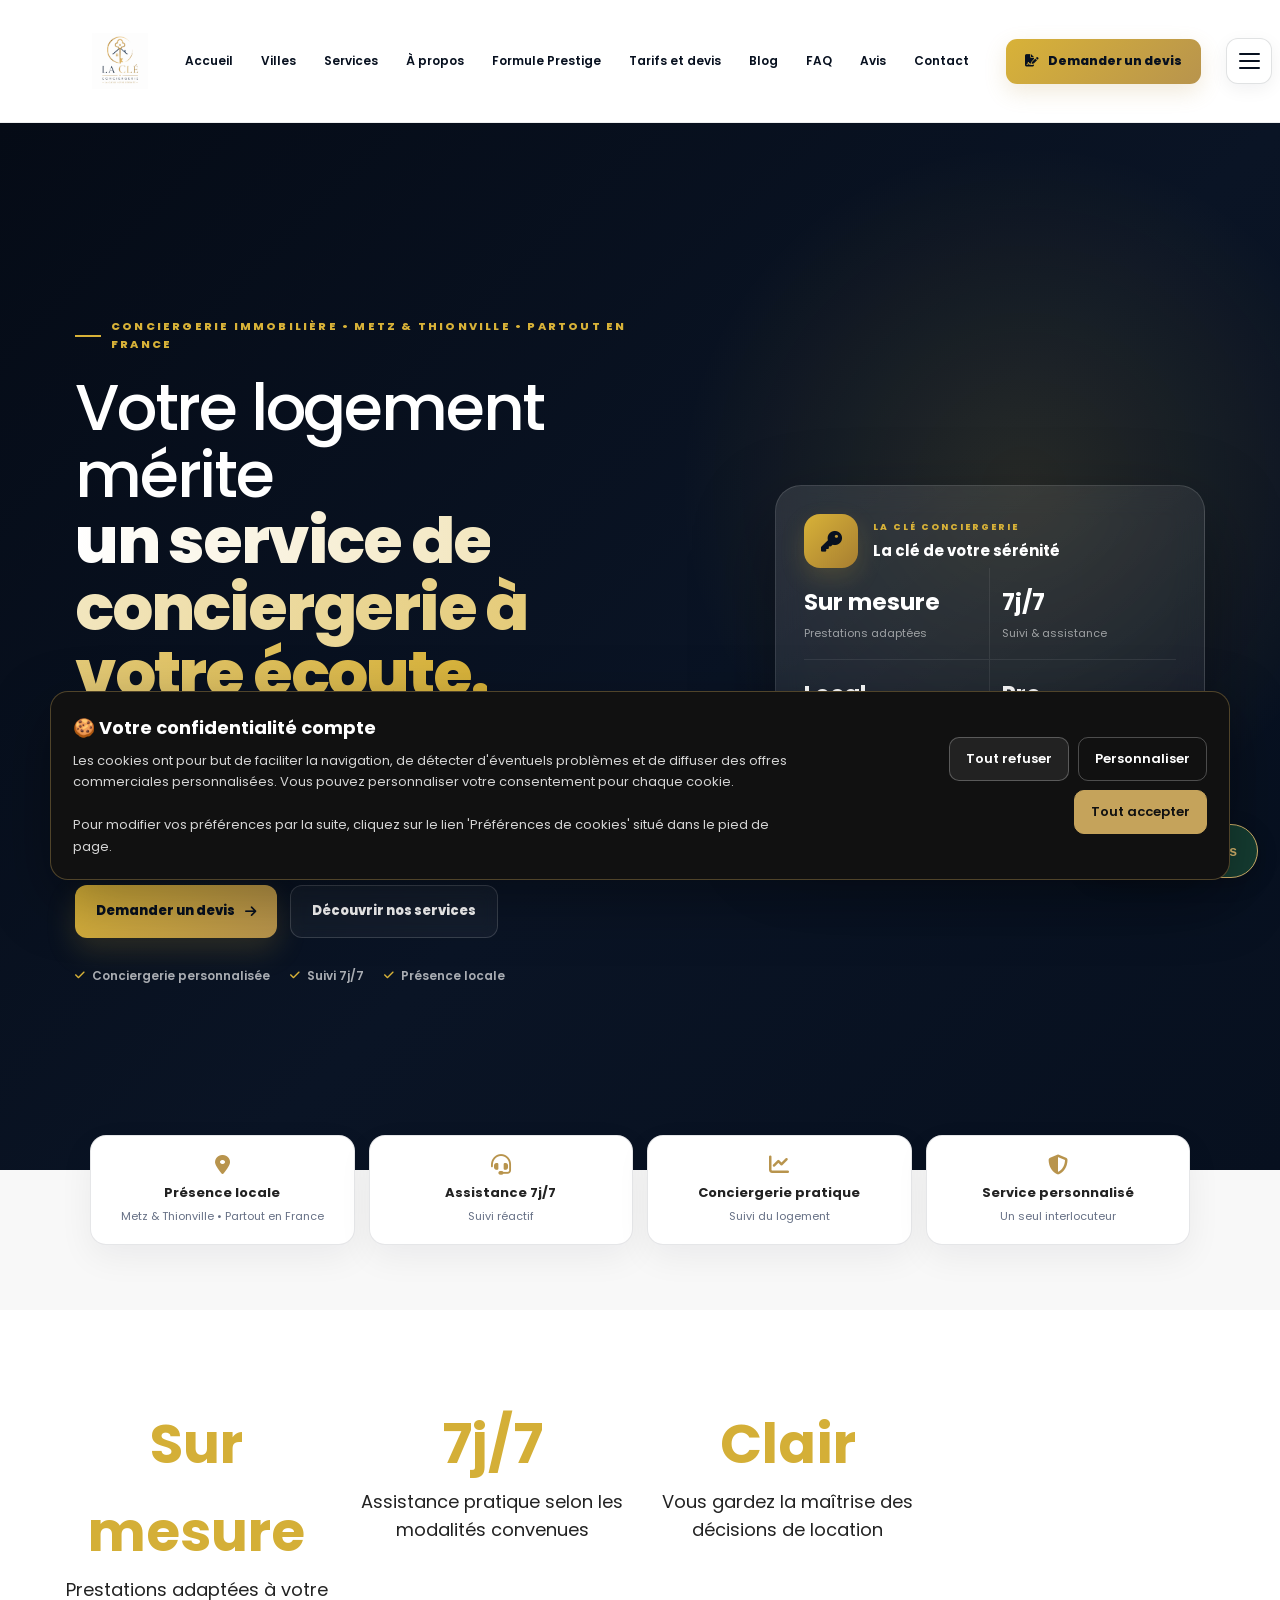
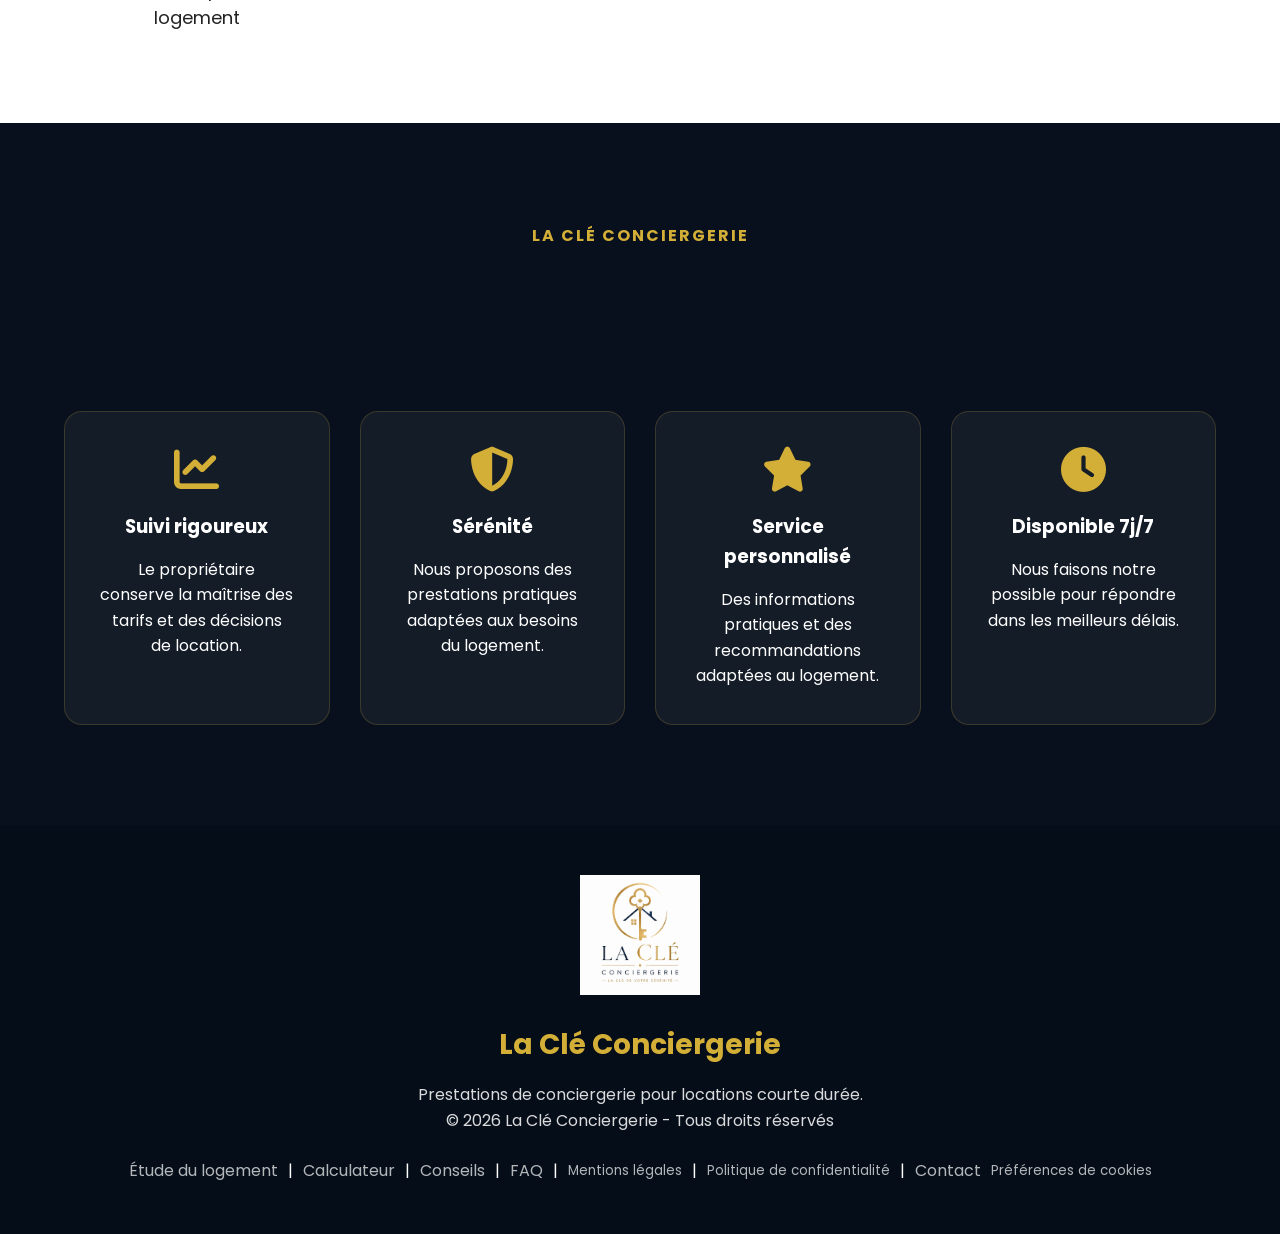
==== index.html @ bc8167c2 "Finish clarifying services and owner responsibilities" ====
<!DOCTYPE html>
<html lang="fr">

<head>

<meta charset="UTF-8">
<meta name="viewport" content="width=device-width, initial-scale=1.0">

<link rel="icon" type="image/png" href="favicon.png">

<meta name="google-site-verification"
content="FlvPgFI0u5Y6HR84TOeLme8ahdw2bMd8QCpP3eRc6fE">

<title>La Clé Conciergerie | Metz & Thionville • Partout en France</title>

<meta
name="description"
content="La Clé Conciergerie propose des prestations de conciergerie pour les locations courte durée à Metz, Thionville et partout en France."
>

<meta property="og:site_name" content="La Clé Conciergerie">

<link rel="preconnect" href="https://fonts.googleapis.com">
<link rel="preconnect" href="https://fonts.gstatic.com" crossorigin>

<link
href="https://fonts.googleapis.com/css2?family=Poppins:wght@300;400;500;600;700;800&display=swap"
rel="stylesheet"
>

<link
rel="stylesheet"
href="https://cdnjs.cloudflare.com/ajax/libs/font-awesome/6.5.2/css/all.min.css"
>

<link rel="stylesheet" href="style.css?v=20261022animations">

<!-- Google Ads : chargé uniquement après consentement cookies -->

<script type="application/ld+json">
{
  "@context": "https://schema.org",
  "@type": "WebSite",
  "name": "La Clé Conciergerie",
  "alternateName": "La Clé",
  "url": "https://lacleconciergerie.org/"
}
</script>

<style>

html {
scroll-behavior:smooth;
}

* {
box-sizing:border-box;
}

/* ==============================
   VILLES
============================== */

.service-area {
padding:85px 25px;
background:#111;
color:#fff;
position:relative;
overflow:hidden;
}

.service-area::before {
content:"";
position:absolute;
width:500px;
height:500px;
border-radius:50%;
background:rgba(184,148,77,.12);
top:-250px;
right:-150px;
}

.service-area::after {
content:"";
position:absolute;
width:350px;
height:350px;
border-radius:50%;
background:rgba(184,148,77,.08);
bottom:-220px;
left:-120px;
}

.area-inner {
max-width:1150px;
margin:auto;
position:relative;
z-index:2;
}

.area-header {
text-align:center;
max-width:800px;
margin:0 auto 45px;
}

.area-label {
display:inline-block;
font-size:12px;
font-weight:700;
letter-spacing:3px;
color:#d1b06b;
margin-bottom:12px;
}

.area-header h2 {
font-size:40px;
line-height:1.2;
margin:0 0 15px;
}

.area-header p {
font-size:16px;
line-height:1.8;
opacity:.75;
margin:0;
}

.area-main {
display:grid;
grid-template-columns:1.2fr .8fr;
gap:25px;
margin-bottom:25px;
}

.area-featured {
background:linear-gradient(
135deg,
#c5a35b,
#967438
);
border-radius:25px;
padding:35px;
display:flex;
align-items:center;
gap:25px;
min-height:210px;
box-shadow:0 15px 40px rgba(0,0,0,.2);
}

.area-featured-icon {
width:70px;
height:70px;
min-width:70px;
border-radius:20px;
background:rgba(255,255,255,.18);
display:flex;
align-items:center;
justify-content:center;
font-size:28px;
}

.area-featured h3 {
font-size:28px;
margin:0 0 8px;
}

.area-featured p {
margin:0;
line-height:1.7;
opacity:.95;
}

.area-secondary {
background:#1b1b1b;
border:1px solid rgba(255,255,255,.08);
border-radius:25px;
padding:30px;
display:flex;
flex-direction:column;
justify-content:center;
}

.area-secondary h3 {
margin:0 0 10px;
font-size:21px;
}

.area-secondary p {
margin:0;
line-height:1.7;
font-size:14px;
opacity:.7;
}

.city-list {
display:grid;
grid-template-columns:repeat(5,1fr);
gap:12px;
}

.city {
padding:16px 12px;
background:#1b1b1b;
border:1px solid rgba(255,255,255,.08);
border-radius:14px;
text-align:center;
font-size:14px;
font-weight:500;
transition:.25s;
}

.city:hover {
transform:translateY(-4px);
border-color:#b8944d;
background:#222;
}

.city i {
color:#c5a35b;
margin-right:6px;
}

.area-note {
text-align:center;
margin-top:25px;
font-size:13px;
opacity:.6;
}

/* ==============================
   SERVICES
============================== */

.lc-services {
padding:90px 25px;
background:#f6f8fb;
}

.lc-services-header {
max-width:850px;
margin:0 auto 55px;
text-align:center;
}

.lc-services-label,
.about-label {
display:inline-block;
font-size:13px;
font-weight:700;
letter-spacing:2px;
margin-bottom:12px;
}

.lc-services-header h2 {
font-size:42px;
line-height:1.15;
margin:0 0 18px;
}

.lc-services-header p {
font-size:17px;
line-height:1.7;
max-width:700px;
margin:auto;
opacity:.75;
}

.lc-services-grid {
max-width:1150px;
margin:auto;
display:grid;
grid-template-columns:repeat(2,1fr);
gap:25px;
}

.lc-service-card {
background:#fff;
border-radius:20px;
overflow:hidden;
display:flex;
min-height:300px;
box-shadow:0 10px 35px rgba(0,0,0,.06);
transition:.3s;
}

.lc-service-card:hover {
transform:translateY(-5px);
}

.lc-service-image {
width:45%;
min-height:300px;
overflow:hidden;
}

.lc-service-image img {
width:100%;
height:100%;
object-fit:cover;
display:block;
}

.lc-service-content {
width:55%;
padding:30px;
display:flex;
flex-direction:column;
}

.lc-service-content h3 {
font-size:21px;
margin:0 0 15px;
}

.lc-service-content p {
font-size:15px;
line-height:1.7;
opacity:.75;
}

.lc-service-rating {
margin-top:auto;
margin-bottom:18px;
font-size:13px;
}

.lc-service-rating strong {
display:block;
margin-bottom:4px;
}

.lc-service-rating span {
opacity:.7;
}

.lc-service-link {
background:none;
border:none;
border-bottom:1px solid currentColor;
padding:0 0 4px;
font-family:inherit;
font-size:15px;
font-weight:700;
display:inline-flex;
width:max-content;
cursor:pointer;
gap:10px;
}

.lc-service-details {
max-width:1150px;
margin:auto;
}

.lc-service-popup {
display:none;
max-width:900px;
margin:50px auto 0;
padding:45px;
background:#fff;
border-radius:25px;
box-shadow:0 15px 50px rgba(0,0,0,.1);
position:relative;
}

.lc-service-popup.active {
display:block;
}

.lc-close {
position:absolute;
top:18px;
right:22px;
border:none;
background:none;
font-size:32px;
cursor:pointer;
}

.lc-service-popup h2 {
font-size:34px;
margin:10px 0 18px;
}

.lc-service-popup p {
font-size:16px;
line-height:1.8;
opacity:.75;
}

.lc-service-popup ul {
list-style:none;
padding:0;
}

.lc-detail-number {
font-size:14px;
font-weight:800;
letter-spacing:2px;
opacity:.5;
}

/* ==============================
   REVIEWS
============================== */

.reviews {
padding:100px 25px;
}

.reviews-grid {
max-width:1150px;
margin:50px auto 0;
display:grid;
grid-template-columns:repeat(3,1fr);
gap:25px;
}

.review-card {
background:#fff;
border-radius:20px;
padding:30px;
box-shadow:0 10px 35px rgba(0,0,0,.06);
}

.review-card .stars {
font-size:20px;
letter-spacing:3px;
margin-bottom:15px;
}

.review-card p {
font-size:15px;
line-height:1.8;
opacity:.75;
}

.review-card h4 {
margin-top:20px;
}

.review-loading {
grid-column:1/-1;
text-align:center;
padding:30px;
opacity:.6;
}

.review-form-wrapper {
max-width:750px;
margin:65px auto 0;
padding:45px;
background:#f6f8fb;
border-radius:25px;
}

.review-form-title {
text-align:center;
margin-bottom:30px;
}

.review-form-title h3 {
font-size:28px;
margin:0 0 10px;
}

.review-field {
margin-bottom:22px;
}

.review-field label {
display:block;
font-size:14px;
font-weight:600;
margin-bottom:8px;
}

.review-field input,
.review-field textarea {
width:100%;
border:1px solid rgba(0,0,0,.12);
background:#fff;
border-radius:10px;
padding:14px 15px;
font-family:inherit;
font-size:15px;
}

.review-field textarea {
resize:vertical;
min-height:130px;
}

.star-rating {
display:flex;
gap:5px;
}

.star-rating button {
border:none;
background:none;
padding:0;
font-size:32px;
cursor:pointer;
opacity:.25;
}

.star-rating button.selected {
opacity:1;
}

.review-counter {
text-align:right;
font-size:12px;
opacity:.55;
}

.review-submit {
border:none;
cursor:pointer;
}

.review-submit:disabled {
opacity:.6;
}

.review-message {
display:none;
margin-top:18px;
padding:14px;
border-radius:10px;
font-size:14px;
text-align:center;
}

.review-message.success {
display:block;
background:rgba(30,130,76,.1);
}

.review-message.error {
display:block;
background:rgba(180,50,50,.1);
}

.review-security {
text-align:center;
font-size:12px;
opacity:.6;
}

.review-honeypot {
position:absolute!important;
left:-9999px!important;
width:1px!important;
height:1px!important;
overflow:hidden;
}

/* ==============================
   FAQ
============================== */

.faq {
padding:100px 25px;
background:#f6f8fb;
}

.faq-container {
max-width:850px;
margin:50px auto 0;
}

.faq-item {
background:#fff;
border-radius:15px;
margin-bottom:12px;
overflow:hidden;
box-shadow:0 5px 20px rgba(0,0,0,.04);
}

.faq-question {
width:100%;
border:none;
background:none;
padding:22px 25px;
display:flex;
justify-content:space-between;
align-items:center;
text-align:left;
font-family:inherit;
font-size:16px;
font-weight:600;
cursor:pointer;
}

.faq-question span {
font-size:24px;
transition:.25s;
}

.faq-answer {
max-height:0;
overflow:hidden;
transition:max-height .3s ease;
}

.faq-answer p {
padding:0 25px 22px;
margin:0;
line-height:1.8;
font-size:14px;
opacity:.7;
}

.faq-item.active .faq-answer {
max-height:300px;
}

.faq-item.active .faq-question span {
transform:rotate(45deg);
}

/* ==============================
   FOOTER
============================== */

.footer-links {
margin-top:25px;
display:flex;
justify-content:center;
align-items:center;
gap:10px;
flex-wrap:wrap;
}

.footer-links button,
.footer-links a {
background:none;
border:none;
padding:0;
font-family:inherit;
color:inherit;
text-decoration:none;
cursor:pointer;
opacity:.7;
}

.legal-modal {
display:none;
position:fixed;
z-index:9999;
inset:0;
background:rgba(0,0,0,.65);
padding:25px;
align-items:center;
justify-content:center;
}

.legal-modal.active {
display:flex;
}

.legal-box {
position:relative;
background:#fff;
max-width:650px;
width:100%;
max-height:85vh;
overflow-y:auto;
padding:45px;
border-radius:20px;
box-sizing:border-box;
}

.legal-close {
position:absolute;
right:18px;
top:12px;
background:none;
border:none;
font-size:32px;
cursor:pointer;
}

/* ==============================
   MOBILE
============================== */

@media(max-width:850px) {

.area-main {
grid-template-columns:1fr;
}

.city-list {
grid-template-columns:repeat(2,1fr);
}

.area-featured {
align-items:flex-start;
}

.lc-services {
padding:60px 18px;
}

.lc-services-header h2 {
font-size:31px;
}

.lc-services-grid {
grid-template-columns:1fr;
}

.lc-service-card {
flex-direction:column;
}

.lc-service-image,
.lc-service-content {
width:100%;
}

.lc-service-image {
height:230px;
min-height:230px;
}

.lc-service-popup {
padding:35px 25px;
}

.reviews {
padding:70px 18px;
}

.reviews-grid {
grid-template-columns:1fr;
}

.review-form-wrapper {
padding:30px 20px;
}

}

@media(max-width:500px) {

.area-header h2 {
font-size:30px;
}

.area-featured {
padding:25px;
flex-direction:column;
}

.city-list {
grid-template-columns:1fr 1fr;
}

}


/* =========================================================
   AJOUTS PRO — CALCULATEUR / BLOG / NAVIGATION / UX
========================================================= */

:root{
  --lc-navy:#07101f;
  --lc-navy-2:#0d1728;
  --lc-gold:#d8b238;
  --lc-gold-2:#b8944d;
  --lc-bg:#f5f7fa;
  --lc-text:#111827;
  --lc-muted:#667085;
  --lc-border:rgba(7,16,31,.10);
}

body{
  overflow-x:hidden;
}

/* =========================================================
   NOUVELLE BARRE DU HAUT — PREMIUM
========================================================= */

header{
  position:sticky !important;
  top:0;
  z-index:5000;
  background:rgba(255,255,255,.96);
  backdrop-filter:blur(18px);
  -webkit-backdrop-filter:blur(18px);
  border-bottom:1px solid rgba(7,16,31,.07);
  transition:.3s ease;
}

header.scrolled{
  box-shadow:0 12px 35px rgba(7,16,31,.10);
  background:rgba(255,255,255,.98);
}

header .container{
  max-width:1250px;
  min-height:82px;
  margin:auto;
  padding:0 28px;
  display:flex;
  align-items:center;
  justify-content:space-between;
  gap:25px;
}

/* LOGO */

header .logo{
  display:flex;
  align-items:center;
  flex-shrink:0;
  text-decoration:none;
}

header .logo img{
  width:auto;
  height:56px;
  max-width:210px;
  object-fit:contain;
  display:block;
  transition:.25s ease;
}

header .logo:hover img{
  transform:scale(1.02);
}

/* NAVIGATION */

header nav{
  display:block !important;
  flex:1;
}

header nav ul{
  list-style:none;
  margin:0;
  padding:0;
  display:flex;
  justify-content:center;
  align-items:center;
  gap:4px;
}

header nav ul li{
  margin:0;
  padding:0;
}

header nav ul li a{
  position:relative;
  display:flex;
  align-items:center;
  padding:11px 12px;
  color:#07101f;
  text-decoration:none;
  font-size:12px;
  font-weight:600;
  white-space:nowrap;
  border-radius:9px;
  transition:.25s ease;
}

header nav ul li a::after{
  content:"";
  position:absolute;
  left:12px;
  right:12px;
  bottom:5px;
  height:2px;
  border-radius:10px;
  background:#d8b238;
  transform:scaleX(0);
  transform-origin:center;
  transition:.25s ease;
}

header nav ul li a:hover{
  color:#a77e31;
  background:rgba(216,178,56,.07);
}

header nav ul li a:hover::after{
  transform:scaleX(1);
}

/* BOUTON DEVIS */

.btn-header{
  flex-shrink:0;
  display:inline-flex;
  align-items:center;
  justify-content:center;
  gap:9px;
  min-height:45px;
  padding:0 19px;
  border-radius:11px;
  background:linear-gradient(135deg,#d8b238,#b8944d);
  color:#07101f !important;
  text-decoration:none;
  font-size:12px;
  font-weight:800;
  box-shadow:0 8px 22px rgba(184,148,77,.20);
  transition:.25s ease;
}

.btn-header:hover{
  transform:translateY(-2px);
  box-shadow:0 12px 28px rgba(184,148,77,.30);
}

/* MENU 3 BARRES */

.lc-menu-trigger{
  width:46px;
  height:46px;
  min-width:46px;
  border:1px solid rgba(7,16,31,.12);
  background:#fff;
  border-radius:12px;
  display:flex;
  flex-direction:column;
  align-items:center;
  justify-content:center;
  gap:5px;
  cursor:pointer;
  margin-left:0;
  box-shadow:0 5px 18px rgba(7,16,31,.06);
  transition:.25s ease;
}

.lc-menu-trigger:hover{
  border-color:#d8b238;
  background:#fffaf0;
  transform:translateY(-2px);
  box-shadow:0 9px 25px rgba(7,16,31,.10);
}

.lc-menu-trigger span{
  width:21px;
  height:2px;
  background:#07101f;
  border-radius:4px;
  transition:.25s;
}

.lc-menu-trigger.active{
  background:#07101f;
  border-color:#07101f;
}

.lc-menu-trigger.active span{
  background:#fff;
}

.lc-menu-trigger.active span:nth-child(1){
  transform:translateY(7px) rotate(45deg);
}

.lc-menu-trigger.active span:nth-child(2){
  opacity:0;
}

.lc-menu-trigger.active span:nth-child(3){
  transform:translateY(-7px) rotate(-45deg);
}

/* =========================================================
   MENU OVERLAY
========================================================= */

.lc-menu-overlay{
  position:fixed;
  inset:0;
  z-index:6000;
  background:rgba(4,10,20,.62);
  backdrop-filter:blur(8px);
  -webkit-backdrop-filter:blur(8px);
  display:none;
  padding:95px 25px 30px;
  overflow-y:auto;
}

.lc-menu-overlay.open{
  display:block;
}

.lc-menu-panel{
  max-width:1150px;
  margin:auto;
  background:#fff;
  border-radius:28px;
  padding:32px;
  box-shadow:0 30px 80px rgba(0,0,0,.25);
}

.lc-menu-top{
  display:flex;
  justify-content:space-between;
  align-items:center;
  gap:20px;
  margin-bottom:25px;
}

.lc-menu-top strong{
  font-size:20px;
}

.lc-menu-top span{
  color:#667085;
  font-size:13px;
}

.lc-menu-close{
  width:42px;
  height:42px;
  border:0;
  border-radius:50%;
  background:#eef1f5;
  cursor:pointer;
  font-size:20px;
}

.lc-menu-grid{
  display:grid;
  grid-template-columns:repeat(3,1fr);
  gap:18px;
}

.lc-menu-category{
  background:#f6f8fb;
  border:1px solid rgba(7,16,31,.08);
  border-radius:20px;
  padding:24px;
}

.lc-menu-category.featured{
  background:#07101f;
  color:#fff;
}

.lc-menu-category h3{
  margin:0 0 7px;
  font-size:19px;
}

.lc-menu-category p{
  margin:0 0 17px;
  color:#667085;
  font-size:12px;
  line-height:1.6;
}

.lc-menu-category.featured p{
  color:rgba(255,255,255,.62);
}

.lc-menu-links{
  display:grid;
  gap:8px;
}

.lc-menu-link{
  width:100%;
  text-align:left;
  border:0;
  background:#fff;
  color:#07101f;
  padding:13px 14px;
  border-radius:11px;
  font-family:inherit;
  font-size:13px;
  font-weight:700;
  cursor:pointer;
  display:flex;
  align-items:center;
  gap:10px;
  transition:.2s;
}

.lc-menu-link:hover{
  transform:translateX(3px);
  box-shadow:0 7px 20px rgba(7,16,31,.08);
}

.featured .lc-menu-link{
  background:rgba(255,255,255,.08);
  color:#fff;
}

.featured .lc-menu-link:hover{
  background:rgba(216,178,56,.18);
}

.lc-menu-link i{
  width:18px;
  color:#b8944d;
}

.featured .lc-menu-link i{
  color:#d8b238;
}

.lc-home-only{
  display:block;
}

.lc-secondary-view{
  display:none !important;
}

body.lc-view-open .lc-home-only{
  display:none !important;
}

body.lc-view-open .lc-secondary-view.lc-active-view{
  display:block !important;
}

.lc-back-home{
  max-width:1150px;
  margin:35px auto -50px;
  position:relative;
  z-index:2;
  padding:0 25px;
}

.lc-back-home button{
  border:1px solid rgba(7,16,31,.12);
  background:#fff;
  color:#07101f;
  border-radius:12px;
  padding:11px 15px;
  font-family:inherit;
  font-weight:700;
  cursor:pointer;
  box-shadow:0 7px 22px rgba(7,16,31,.07);
}

.lc-back-home button i{
  margin-right:7px;
}

/* =========================================================
   CALCULATEUR
========================================================= */

.lc-tools{
  padding:100px 25px;
  background:#fff;
}

.lc-tools-header{
  max-width:820px;
  margin:0 auto 45px;
  text-align:center;
}

.lc-tools-header span,
.lc-blog-label{
  display:inline-block;
  color:var(--lc-gold-2);
  font-size:12px;
  font-weight:800;
  letter-spacing:2.5px;
  margin-bottom:12px;
}

.lc-tools-header h2{
  font-size:42px;
  line-height:1.15;
  margin:0 0 15px;
}

.lc-tools-header p{
  color:var(--lc-muted);
  line-height:1.8;
  margin:0 auto;
  max-width:700px;
}

.lc-calculator{
  max-width:1050px;
  margin:auto;
  display:grid;
  grid-template-columns:1fr 1fr;
  gap:28px;
  background:linear-gradient(135deg,#07101f,#101c30);
  color:#fff;
  border-radius:28px;
  padding:34px;
  box-shadow:0 22px 60px rgba(7,16,31,.18);
}

.lc-calc-form{
  background:rgba(255,255,255,.055);
  border:1px solid rgba(255,255,255,.10);
  border-radius:20px;
  padding:28px;
}

.lc-calc-form h3,
.lc-calc-result h3{
  margin:0 0 20px;
  font-size:23px;
}

.lc-calc-field{
  margin-bottom:18px;
}

.lc-calc-field label{
  display:block;
  font-size:13px;
  font-weight:700;
  margin-bottom:8px;
  opacity:.9;
}

.lc-calc-field input,
.lc-calc-field select{
  width:100%;
  padding:14px 15px;
  border-radius:11px;
  border:1px solid rgba(255,255,255,.15);
  background:#fff;
  color:#111827;
  font:inherit;
  outline:none;
}

.lc-calc-field input:focus,
.lc-calc-field select:focus{
  box-shadow:0 0 0 3px rgba(216,178,56,.22);
}

.lc-calc-result{
  display:flex;
  flex-direction:column;
  justify-content:center;
  padding:25px;
}

.lc-calc-result-card{
  background:linear-gradient(135deg,#d8b238,#b8944d);
  color:#07101f;
  border-radius:22px;
  padding:30px;
}

.lc-calc-result-card small{
  display:block;
  font-weight:700;
  opacity:.75;
  margin-bottom:8px;
}

.lc-calc-total{
  font-size:48px;
  line-height:1;
  font-weight:800;
  margin:8px 0 18px;
}

.lc-calc-line{
  display:flex;
  justify-content:space-between;
  gap:15px;
  padding:11px 0;
  border-top:1px solid rgba(7,16,31,.14);
  font-size:14px;
}

.lc-calc-note{
  margin:18px 0 0;
  font-size:12px;
  line-height:1.6;
  opacity:.75;
}

/* =========================================================
   BLOG
========================================================= */

.lc-blog{
  padding:100px 25px;
  background:var(--lc-bg);
}

.lc-blog-header{
  max-width:820px;
  margin:0 auto 45px;
  text-align:center;
}

.lc-blog-header h2{
  font-size:42px;
  margin:0 0 15px;
}

.lc-blog-header p{
  max-width:700px;
  margin:auto;
  color:var(--lc-muted);
  line-height:1.8;
}

.lc-blog-grid{
  max-width:1150px;
  margin:auto;
  display:grid;
  grid-template-columns:repeat(3,1fr);
  gap:24px;
}

.lc-blog-card{
  background:#fff;
  border:1px solid var(--lc-border);
  border-radius:22px;
  overflow:hidden;
  box-shadow:0 10px 35px rgba(7,16,31,.055);
  transition:.3s;
  display:flex;
  flex-direction:column;
}

.lc-blog-card:hover{
  transform:translateY(-6px);
  box-shadow:0 18px 45px rgba(7,16,31,.10);
}

.lc-blog-card-image{
  height:190px;
  overflow:hidden;
}

.lc-blog-card-image img{
  width:100%;
  height:100%;
  object-fit:cover;
  display:block;
  transition:.4s;
}

.lc-blog-card:hover .lc-blog-card-image img{
  transform:scale(1.04);
}

.lc-blog-card-content{
  padding:25px;
  display:flex;
  flex-direction:column;
  flex:1;
}

.lc-blog-card-content h3{
  margin:0 0 12px;
  font-size:20px;
  line-height:1.35;
}

.lc-blog-card-content p{
  color:var(--lc-muted);
  line-height:1.7;
  font-size:14px;
  margin:0 0 20px;
}

.lc-blog-link{
  margin-top:auto;
  display:inline-flex;
  align-items:center;
  gap:8px;
  width:max-content;
  color:var(--lc-navy);
  font-weight:800;
  text-decoration:none;
  border-bottom:1px solid var(--lc-gold);
  padding-bottom:4px;
}

.lc-article{
  display:none;
  max-width:1000px;
  margin:40px auto 0;
  background:#fff;
  border-radius:24px;
  padding:40px;
  box-shadow:0 12px 45px rgba(7,16,31,.08);
}

.lc-article.active{
  display:block;
}

.lc-article .article-close{
  float:right;
  border:0;
  background:#eef1f5;
  width:40px;
  height:40px;
  border-radius:50%;
  cursor:pointer;
  font-size:20px;
}

.lc-article h2{
  font-size:32px;
  line-height:1.2;
  margin:5px 50px 20px 0;
}

.lc-article h3{
  margin-top:28px;
  font-size:21px;
}

.lc-article p,
.lc-article li{
  color:#596273;
  line-height:1.8;
}

.lc-article ul{
  padding-left:20px;
}

/* =========================================================
   BANDEAU CONFIANCE
========================================================= */

.lc-trust-strip{
  max-width:1150px;
  margin:-35px auto 65px;
  position:relative;
  z-index:3;
  display:grid;
  grid-template-columns:repeat(4,1fr);
  gap:14px;
  padding:0 25px;
}

.lc-trust-item{
  background:#fff;
  border:1px solid var(--lc-border);
  border-radius:16px;
  padding:18px;
  text-align:center;
  box-shadow:0 12px 35px rgba(7,16,31,.06);
}

.lc-trust-item i{
  color:var(--lc-gold-2);
  font-size:20px;
  margin-bottom:8px;
}

.lc-trust-item strong{
  display:block;
  font-size:13px;
}

.lc-trust-item span{
  display:block;
  color:var(--lc-muted);
  font-size:11px;
  margin-top:4px;
}

/* =========================================================
   PROPRIÉTAIRES
========================================================= */

.lc-owner-section{
  padding:100px 25px;
  background:#07101f;
  color:#fff;
}

.lc-owner-grid{
  max-width:1150px;
  margin:auto;
  display:grid;
  grid-template-columns:.9fr 1.1fr;
  gap:50px;
  align-items:center;
}

.lc-owner-section h2{
  font-size:42px;
  line-height:1.15;
  margin:0 0 18px;
}

.lc-owner-section p{
  line-height:1.8;
  opacity:.72;
}

.lc-owner-list{
  display:grid;
  grid-template-columns:1fr 1fr;
  gap:12px;
}

.lc-owner-item{
  padding:18px;
  border:1px solid rgba(255,255,255,.10);
  background:rgba(255,255,255,.045);
  border-radius:15px;
}

.lc-owner-item i{
  color:#d8b238;
  margin-right:8px;
}

.lc-owner-item strong{
  font-size:14px;
}

/* =========================================================
   RETOUR EN HAUT
========================================================= */

.lc-floating-top{
  position:fixed;
  right:22px;
  bottom:92px;
  width:44px;
  height:44px;
  border-radius:50%;
  border:1px solid rgba(7,16,31,.12);
  background:#fff;
  color:#07101f;
  display:none;
  align-items:center;
  justify-content:center;
  z-index:4800;
  cursor:pointer;
  box-shadow:0 10px 25px rgba(0,0,0,.12);
}

.lc-floating-top.visible{
  display:flex;
}

/* =========================================================
   HERO
========================================================= */

.lc-hero-premium{
position:relative;
min-height:680px;
display:flex;
align-items:center;
overflow:hidden;
background:
radial-gradient(circle at 80% 35%,rgba(216,178,56,.14),transparent 28%),
linear-gradient(135deg,#050b16 0%,#0a1425 55%,#07101f 100%);
color:#fff;
}

.lc-hero-inner{
max-width:1180px;
width:100%;
margin:0 auto;
padding:95px 25px 85px;
display:grid;
grid-template-columns:1.08fr .92fr;
gap:65px;
align-items:center;
position:relative;
z-index:2;
}

.lc-hero-copy{
max-width:690px;
}

.lc-hero-eyebrow{
display:flex;
align-items:center;
gap:10px;
color:#d8b238;
font-size:11px;
font-weight:800;
letter-spacing:2.2px;
margin-bottom:22px;
}

.lc-hero-eyebrow span{
width:28px;
height:2px;
background:#d8b238;
display:inline-block;
}

.lc-hero-copy h1{
font-size:clamp(43px,5vw,67px);
line-height:1.04;
letter-spacing:-2.2px;
margin:0 0 25px;
font-weight:500;
}

.lc-hero-copy h1 strong{
font-weight:800;
background:linear-gradient(90deg,#fff,#d8b238);
-webkit-background-clip:text;
background-clip:text;
color:transparent;
}

.lc-hero-copy>p{
max-width:650px;
margin:0;
color:rgba(255,255,255,.72);
font-size:16px;
line-height:1.85;
}

.lc-hero-actions{
display:flex;
gap:13px;
flex-wrap:wrap;
margin-top:34px;
}

.lc-hero-primary,
.lc-hero-secondary{
display:inline-flex;
align-items:center;
justify-content:center;
gap:10px;
padding:15px 21px;
border-radius:12px;
text-decoration:none;
font-weight:800;
font-size:13px;
transition:.25s;
}

.lc-hero-primary{
background:linear-gradient(135deg,#d8b238,#b8944d);
color:#07101f;
box-shadow:0 12px 30px rgba(216,178,56,.18);
}

.lc-hero-primary:hover{
transform:translateY(-3px);
box-shadow:0 16px 35px rgba(216,178,56,.25);
}

.lc-hero-secondary{
border:1px solid rgba(255,255,255,.16);
color:#fff;
background:rgba(255,255,255,.045);
backdrop-filter:blur(8px);
}

.lc-hero-secondary:hover{
background:rgba(255,255,255,.1);
transform:translateY(-3px);
}

.lc-hero-points{
display:flex;
gap:20px;
flex-wrap:wrap;
margin-top:28px;
color:rgba(255,255,255,.65);
font-size:12px;
font-weight:600;
}

.lc-hero-points span{
display:inline-flex;
align-items:center;
gap:7px;
}

.lc-hero-points i{
color:#d8b238;
font-size:11px;
}

.lc-hero-card-wrap{
display:flex;
justify-content:flex-end;
}

.lc-hero-card{
width:min(100%,430px);
padding:28px;
border:1px solid rgba(255,255,255,.13);
border-radius:26px;
background:linear-gradient(145deg,rgba(255,255,255,.105),rgba(255,255,255,.035));
box-shadow:0 30px 80px rgba(0,0,0,.35);
backdrop-filter:blur(15px);
}

.lc-hero-card-top{
display:flex;
align-items:center;
gap:15px;
}

.lc-hero-card-icon{
width:54px;
height:54px;
border-radius:16px;
display:flex;
align-items:center;
justify-content:center;
background:linear-gradient(135deg,#d8b238,#a77e31);
color:#07101f;
font-size:21px;
box-shadow:0 10px 25px rgba(216,178,56,.18);
}

.lc-hero-card-top span{
display:block;
color:#d8b238;
font-size:9px;
letter-spacing:2px;
font-weight:800;
margin-bottom:4px;
}

.lc-hero-card-top strong{
font-size:15px;
display:block;
}

.lc-hero-card-line{
height:1px;
background:rgba(255,255,255,.1);
margin:25px 0;
}

.lc-hero-stat-grid{
display:grid;
grid-template-columns:1fr 1fr;
}

.lc-hero-stat-grid>div{
padding:16px 12px;
border-bottom:1px solid rgba(255,255,255,.08);
}

.lc-hero-stat-grid>div:nth-child(odd){
border-right:1px solid rgba(255,255,255,.08);
padding-left:0;
}

.lc-hero-stat-grid>div:nth-child(even){
padding-right:0;
}

.lc-hero-stat-grid strong{
display:block;
font-size:23px;
color:#fff;
margin-bottom:4px;
}

.lc-hero-stat-grid span{
display:block;
color:rgba(255,255,255,.55);
font-size:11px;
}

.lc-hero-card-footer{
margin-top:20px;
color:rgba(255,255,255,.6);
font-size:11px;
line-height:1.6;
display:flex;
gap:8px;
align-items:flex-start;
}

.lc-hero-card-footer i{
color:#d8b238;
margin-top:2px;
}

.lc-hero-glow{
position:absolute;
border-radius:50%;
pointer-events:none;
}

.lc-hero-glow-1{
width:500px;
height:500px;
right:-260px;
top:-210px;
background:rgba(216,178,56,.07);
}

.lc-hero-glow-2{
width:350px;
height:350px;
left:-230px;
bottom:-250px;
background:rgba(73,116,180,.08);
}

/* =========================================================
   RESPONSIVE
========================================================= */

@media(max-width:1100px){

header .container{
padding:0 20px;
gap:15px;
}

header nav ul li a{
padding-left:8px;
padding-right:8px;
font-size:11px;
}

.btn-header{
padding:0 14px;
}

}

@media(max-width:1000px){

header nav ul{
gap:12px !important;
}

.lc-blog-grid{
grid-template-columns:1fr 1fr;
}

.lc-trust-strip{
grid-template-columns:1fr 1fr;
}

}

@media(max-width:850px){

header .container{
min-height:72px;
padding:0 16px;
}

header .logo img{
height:48px;
max-width:175px;
}

header nav{
display:none !important;
}

.btn-header{
display:inline-flex;
min-height:43px;
padding:0 14px;
font-size:11px;
}

.lc-menu-trigger{
width:44px;
height:44px;
min-width:44px;
}

.lc-menu-overlay{
padding:82px 14px 20px;
}

.lc-menu-panel{
padding:20px;
border-radius:22px;
}

.lc-menu-grid{
grid-template-columns:1fr;
}

.lc-menu-category{
padding:20px;
}

.lc-menu-top strong{
font-size:17px;
}

.lc-calculator{
grid-template-columns:1fr;
padding:20px;
}

.lc-owner-grid{
grid-template-columns:1fr;
gap:30px;
}

.lc-owner-section h2{
font-size:32px;
}

.lc-blog-grid{
grid-template-columns:1fr;
}

.lc-article{
padding:28px 22px;
}

.lc-article h2{
font-size:27px;
}

.lc-hero-premium{
min-height:auto;
}

.lc-hero-inner{
grid-template-columns:1fr;
gap:40px;
padding:75px 22px 65px;
}

.lc-hero-copy{
max-width:760px;
}

.lc-hero-card-wrap{
justify-content:flex-start;
}

}

@media(max-width:650px){

header .container{
gap:8px;
}

header .logo{
margin-right:auto;
}

header .logo img{
height:45px;
max-width:155px;
}

.btn-header{
font-size:10px;
padding:0 11px;
min-height:40px;
}

.lc-menu-trigger{
width:42px;
height:42px;
min-width:42px;
}

}

@media(max-width:560px){

.lc-hero-inner{
padding:60px 18px 55px;
}

.lc-hero-copy h1{
font-size:42px;
letter-spacing:-1.5px;
}

.lc-hero-copy>p{
font-size:14px;
}

.lc-hero-actions{
flex-direction:column;
}

.lc-hero-primary,
.lc-hero-secondary{
width:100%;
}

.lc-hero-points{
display:grid;
grid-template-columns:1fr;
gap:10px;
}

.lc-hero-card{
padding:21px;
border-radius:21px;
}

.lc-trust-strip{
grid-template-columns:1fr;
margin-top:-20px;
}

.lc-floating-top{
right:16px;
bottom:85px;
}

.lc-owner-list{
grid-template-columns:1fr;
}

.lc-tools,
.lc-blog,
.lc-owner-section{
padding-left:18px;
padding-right:18px;
}

}
</style>


</head>

<body>

<!-- =========================================================
     HEADER — NOUVELLE BARRE DU HAUT
========================================================= -->

<header>

<div class="container">

<a href="#accueil" class="logo" id="lcLogo">
<img src="logo.png" alt="La Clé Conciergerie">
</a>

<nav>
<ul>
<li><a href="#accueil">Accueil</a></li>
<li><a href="#secteurs">Villes</a></li>
<li><a href="#services">Services</a></li>
<li><a href="#a-propos">À propos</a></li>
<li><a href="#tarifs">Formule Prestige</a></li>
<li><a href="#calculateur">Tarifs et devis</a></li>
<li><a href="#blog">Blog</a></li>
<li><a href="#faq">FAQ</a></li>
<li><a href="#avis">Avis</a></li>
<li><a href="#contact">Contact</a></li>
</ul>
</nav>

<a href="#contact" class="btn-header" id="lcHeaderDevis">
<i class="fa-solid fa-file-signature"></i>
Demander un devis
</a>

<button
class="lc-menu-trigger"
id="lcMenuTrigger"
aria-label="Ouvrir le menu"
aria-expanded="false"
type="button"
>
<span></span>
<span></span>
<span></span>
</button>

</div>

</header>

<!-- MENU 3 BARRES -->

<div class="lc-menu-overlay" id="lcMenuOverlay" aria-hidden="true">

<div class="lc-menu-panel">

<div class="lc-menu-top">

<div>
<strong>La Clé Conciergerie</strong><br>
<span>Accédez rapidement à chaque partie du site</span>
</div>

<button
class="lc-menu-close"
id="lcMenuClose"
aria-label="Fermer le menu"
type="button"
>
×
</button>

</div>

<div class="lc-menu-grid">

<div class="lc-menu-category">

<h3>La conciergerie</h3>

<p>
Découvrez notre activité, nos services et notre secteur d'intervention.
</p>

<div class="lc-menu-links">

<button class="lc-menu-link" data-view="accueil" type="button">
<i class="fa-solid fa-house"></i>
Accueil
</button>

<button class="lc-menu-link" data-view="secteurs" type="button">
<i class="fa-solid fa-location-dot"></i>
Villes desservies
</button>

<button class="lc-menu-link" data-view="services" type="button">
<i class="fa-solid fa-hand-sparkles"></i>
Nos services
</button>

<button class="lc-menu-link" data-view="a-propos" type="button">
<i class="fa-solid fa-building"></i>
À propos
</button>

</div>

</div>

<div class="lc-menu-category featured">

<h3>Propriétaires</h3>

<p>
Tout ce qu'il faut pour confier votre logement et suivre votre investissement.
</p>

<div class="lc-menu-links">

<button class="lc-menu-link" data-view="proprietaires" type="button">
<i class="fa-solid fa-user-tie"></i>
Espace propriétaire
</button>

<button class="lc-menu-link" data-view="tarifs" type="button">
<i class="fa-solid fa-percent"></i>
Formule Prestige — 19 %
</button>

<button class="lc-menu-link" data-view="calculateur" type="button">
<i class="fa-solid fa-calculator"></i>
Tarifs et devis
</button>

<button class="lc-menu-link" data-view="contact" type="button">
<i class="fa-solid fa-file-signature"></i>
Demander un devis
</button>

</div>

</div>

<div class="lc-menu-category">

<h3>Conseils & confiance</h3>

<p>
Retrouvez nos conseils, les avis clients et les réponses aux questions fréquentes.
</p>

<div class="lc-menu-links">

<button class="lc-menu-link" data-view="blog" type="button">
<i class="fa-solid fa-newspaper"></i>
Blog & articles
</button>

<button class="lc-menu-link" data-view="faq" type="button">
<i class="fa-solid fa-circle-question"></i>
FAQ
</button>

<button class="lc-menu-link" data-view="avis" type="button">
<i class="fa-solid fa-star"></i>
Avis clients
</button>

<button class="lc-menu-link" data-view="contact" type="button">
<i class="fa-solid fa-phone"></i>
Contact
</button>

</div>

</div>

</div>

</div>

</div>


<div class="lc-back-home" id="lcBackHome" style="display:none;">

<button type="button">
<i class="fa-solid fa-arrow-left"></i>
Retour à l'accueil
</button>

</div>


<!-- HERO ACCUEIL — VERSION PREMIUM -->

<section class="lc-hero-premium lc-home-only" id="accueil">




<div class="lc-hero-inner">

<div class="lc-hero-copy">

<div class="lc-hero-eyebrow">
<span></span>
CONCIERGERIE IMMOBILIÈRE • METZ & THIONVILLE • PARTOUT EN FRANCE
</div>

<h1>
Votre logement mérite<br>
<strong>un service de conciergerie à votre écoute.</strong>
</h1>

<p>
Nous proposons des prestations de conciergerie : assistance pratique aux voyageurs après confirmation de leur réservation, coordination du ménage et du linge, suivi matériel du logement et contact de prestataires si nécessaire.
</p>

<div class="lc-hero-actions">

<a
href="#contact"
class="lc-hero-primary"
id="lcHeroDevis"
>
Demander un devis
<i class="fa-solid fa-arrow-right"></i>
</a>

<a
href="#services"
class="lc-hero-secondary"
>
Découvrir nos services
</a>

</div>


<div class="lc-hero-points">

<span>
<i class="fa-solid fa-check"></i>
Conciergerie personnalisée
</span>

<span>
<i class="fa-solid fa-check"></i>
Suivi 7j/7
</span>

<span>
<i class="fa-solid fa-check"></i>
Présence locale
</span>

</div>

</div>


<div class="lc-hero-card-wrap">

<div class="lc-hero-card">

<div class="lc-hero-card-top">

<div class="lc-hero-card-icon">
<i class="fa-solid fa-key"></i>
</div>

<div>
<span>LA CLÉ CONCIERGERIE</span>
<strong>La clé de votre sérénité</strong>
</div>

</div>



<div class="lc-hero-stat-grid">

<div>
<strong>Sur mesure</strong>
<span>Prestations adaptées</span>
</div>

<div>
<strong>7j/7</strong>
<span>Suivi & assistance</span>
</div>

<div>
<strong>Local</strong>
<span>Metz • Thionville • France</span>
</div>

<div>
<strong>Pro</strong>
<span>Un seul interlocuteur</span>
</div>

</div>

<div class="lc-hero-card-footer">

<i class="fa-solid fa-shield-halved"></i>

Des prestations pratiques pour vous simplifier le quotidien.

</div>

</div>

</div>

</div>

</section>





<!-- BANDEAU CONFIANCE -->

<div class="lc-trust-strip lc-home-only">

<div class="lc-trust-item">

<i class="fa-solid fa-location-dot"></i>

<strong>Présence locale</strong>

<span>Metz & Thionville • Partout en France</span>

</div>


<div class="lc-trust-item">

<i class="fa-solid fa-headset"></i>

<strong>Assistance 7j/7</strong>

<span>Suivi réactif</span>

</div>


<div class="lc-trust-item">

<i class="fa-solid fa-chart-line"></i>

<strong>Conciergerie pratique</strong>

<span>Suivi du logement</span>

</div>


<div class="lc-trust-item">

<i class="fa-solid fa-shield-halved"></i>

<strong>Service personnalisé</strong>

<span>Un seul interlocuteur</span>

</div>

</div>

<!-- ==============================
     VILLES - PLACÉES HAUT
============================== -->

<section class="service-area lc-secondary-view" id="secteurs">

<div class="area-inner">

<div class="area-header">

<span class="area-label">
NOTRE SECTEUR D'INTERVENTION
</span>

<h2>
Votre logement, où qu’il soit en France.
</h2>

<p>
La Clé Conciergerie intervient localement à Metz,
Thionville et dans les communes voisines pour assurer
une gestion réactive et de proximité de votre logement.
</p>

</div>


<div class="area-main">

<div class="area-featured">

<div class="area-featured-icon">
<i class="fa-solid fa-location-dot"></i>
</div>

<div>

<h3>
Metz & Thionville • Partout en France
</h3>

<p>
Nos deux principaux secteurs d'intervention pour la gestion
de locations courte durée et l'accompagnement des propriétaires.
</p>

</div>

</div>


<div class="area-secondary">

<h3>
Une présence locale
</h3>

<p>
Nous privilégions les secteurs que nous pouvons suivre
avec sérieux, proximité et réactivité.
</p>

</div>

</div>


<div class="city-list">

<div class="city">
<i class="fa-solid fa-location-dot"></i>
Metz
</div>

<div class="city">
<i class="fa-solid fa-location-dot"></i>
Thionville
</div>

<div class="city">
<i class="fa-solid fa-location-dot"></i>
Yutz
</div>

<div class="city">
<i class="fa-solid fa-location-dot"></i>
Terville
</div>

<div class="city">
<i class="fa-solid fa-location-dot"></i>
Hettange-Grande
</div>

<div class="city">
<i class="fa-solid fa-location-dot"></i>
Manom
</div>

<div class="city">
<i class="fa-solid fa-location-dot"></i>
Montigny-lès-Metz
</div>

<div class="city">
<i class="fa-solid fa-location-dot"></i>
Woippy
</div>

<div class="city">
<i class="fa-solid fa-location-dot"></i>
Saint-Julien-lès-Metz
</div>

<div class="city">
<i class="fa-solid fa-location-dot"></i>
Longeville-lès-Metz
</div>

</div>


<p class="area-note">
Vous êtes situé ailleurs en France ?
Contactez-nous pour étudier votre projet.
</p>

</div>

</section>


<!-- STATS -->

<section class="stats" aria-label="Nos engagements">

<div class="container">
<div class="stat">
<h2>Sur mesure</h2>
<p>Prestations adaptées à votre logement</p>
</div>

<div class="stat">
<h2>7j/7</h2>
<p>Assistance pratique selon les modalités convenues</p>
</div>

<div class="stat">
<h2>Clair</h2>
<p>Vous gardez la maîtrise des décisions de location</p>
</div>

</div>

</section>


<!-- SERVICES -->
<section class="lc-services lc-home-only lc-secondary-view" id="services">
<div class="lc-services-header"><span class="lc-services-label">LA CLÉ CONCIERGERIE</span><h2>Des prestations de conciergerie adaptées à votre logement</h2><p>Des services pratiques pour accompagner les propriétaires, sans prise en charge des décisions de location.</p></div>
<div class="lc-services-grid">
<article class="lc-service-card"><div class="lc-service-image"><img src="https://images.unsplash.com/photo-1556761175-b413da4baf72?auto=format&fit=crop&w=1000&q=80" alt="Assistance pratique aux voyageurs"></div><div class="lc-service-content"><h3>Assistance pratique aux voyageurs</h3><p>Réponses aux questions pratiques sur le logement après confirmation de la réservation.</p><div class="lc-service-rating"><strong>Assistance</strong><span>Informations utiles pendant le séjour</span></div><button class="lc-service-link" onclick="toggleService('communication',this)">En savoir plus <span>→</span></button></div></article>
<article class="lc-service-card"><div class="lc-service-image"><img src="https://images.unsplash.com/photo-1581578731548-c64695cc6952?auto=format&fit=crop&w=1000&q=80" alt="Coordination du ménage et du linge"></div><div class="lc-service-content"><h3>Coordination du ménage et du linge</h3><p>Contact avec des prestataires indépendants selon les consignes du propriétaire.</p><div class="lc-service-rating"><strong>Préparation</strong><span>Prestataires coordonnés</span></div><button class="lc-service-link" onclick="toggleService('nettoyage',this)">En savoir plus <span>→</span></button></div></article>
<article class="lc-service-card"><div class="lc-service-image"><img src="https://images.unsplash.com/photo-1560520031-3a4dc4e9de0c?auto=format&fit=crop&w=1000&q=80" alt="Analyse et recommandations pour une annonce de location"></div><div class="lc-service-content"><h3>Analyse et recommandations pour votre annonce</h3><p>Étude de votre annonce, de sa présentation et des logements comparables, puis propositions d’amélioration que vous restez libre d’appliquer.</p><div class="lc-service-rating"><strong>Conseil</strong><span>Vous gardez la décision finale</span></div></div></article>
<article class="lc-service-card"><div class="lc-service-image"><img src="https://images.unsplash.com/photo-1504148455328-c376907d081c?auto=format&fit=crop&w=1000&q=80" alt="Suivi matériel du logement"></div><div class="lc-service-content"><h3>Suivi matériel du logement</h3><p>Signalement des problèmes et contact de prestataires locaux après accord du propriétaire si nécessaire.</p><div class="lc-service-rating"><strong>Suivi</strong><span>Le propriétaire reste décisionnaire</span></div><button class="lc-service-link" onclick="toggleService('maintenance',this)">En savoir plus <span>→</span></button></div></article>
</div>
<div class="lc-service-details">
<div class="lc-service-popup" id="communication"><button type="button" class="lc-close" onclick="closeService('communication')">×</button><span class="lc-detail-number">01</span><h2>Assistance pratique aux voyageurs</h2><h3>Des informations claires pendant le séjour.</h3><p><strong>Après confirmation de la réservation par le propriétaire, nous pouvons transmettre des informations pratiques sur le logement et son fonctionnement.</strong></p><p>Les demandes de réservation, les décisions d'acceptation ou de refus, les changements de dates, les annulations, les tarifs et le calendrier restent du ressort du propriétaire.</p><h4>Exemples de prestations</h4><ul><li>✓ Informations pratiques sur le logement</li><li>✓ Réponses aux questions d'utilisation courante</li><li>✓ Transmission des problèmes au propriétaire</li><li>✓ Signalement des besoins d'intervention</li></ul></div>
<div class="lc-service-popup" id="maintenance"><button type="button" class="lc-close" onclick="closeService('maintenance')">×</button><span class="lc-detail-number">02</span><h2>Suivi matériel du logement</h2><h3>Signaler les problèmes et faciliter les interventions.</h3><p><strong>Nous informons le propriétaire des problèmes matériels constatés et pouvons contacter un professionnel local selon ses instructions.</strong></p><p>Toute dépense ou intervention non urgente nécessite l'accord préalable du propriétaire.</p><h4>Exemples de prestations</h4><ul><li>✓ Signalement des anomalies</li><li>✓ Contact de prestataires locaux</li><li>✓ Coordination des interventions approuvées</li></ul></div>
<div class="lc-service-popup" id="nettoyage"><button type="button" class="lc-close" onclick="closeService('nettoyage')">×</button><span class="lc-detail-number">03</span><h2>Coordination du ménage et du linge</h2><h3>Un logement préparé par des prestataires indépendants.</h3><p><strong>Nous pouvons contacter un prestataire de ménage et faciliter la coordination pratique des interventions.</strong></p><p>Les conditions, le prix et les modalités sont confirmés avec le propriétaire et le prestataire concerné.</p><h4>Exemples de prestations</h4><ul><li>✓ Contact avec un prestataire de ménage</li><li>✓ Coordination pratique du nettoyage</li><li>✓ Organisation du linge selon les consignes du propriétaire</li><li>✓ Signalement des anomalies</li></ul></div>
</div></section>
<!-- À PROPOS -->

<section class="about-company lc-secondary-view" id="a-propos">

<div class="container">

<div class="about-company-content">

<div class="about-company-text">

<span class="about-label">
LA CLÉ CONCIERGERIE
</span>

<h2>
Une conciergerie à taille humaine,
au service de votre logement
</h2>

<p>
<strong>La Clé Conciergerie</strong> accompagne les propriétaires
dans l’accompagnement pratique des locations courte durée à Metz,
Thionville et partout en France.
</p>

<p>
Notre objectif est de faciliter le suivi matériel du logement et les besoins pratiques liés aux séjours, dans le respect des décisions du propriétaire.
</p>

<p>
Nos prestations peuvent inclure l’assistance pratique aux voyageurs après confirmation de leur réservation, la coordination du ménage et du linge, le signalement des incidents et le contact de prestataires locaux selon les consignes du propriétaire.
</p>

<div class="about-values">

<div class="about-value">
<i class="fa-solid fa-handshake"></i>
<div>
<h3>Confiance</h3>
<p>Une relation transparente et durable avec chaque propriétaire.</p>
</div>
</div>

<div class="about-value">
<i class="fa-solid fa-bolt"></i>
<div>
<h3>Réactivité</h3>
<p>Un suivi attentif des demandes et des besoins signalés.</p>
</div>
</div>

<div class="about-value">
<i class="fa-solid fa-star"></i>
<div>
<h3>Qualité</h3>
<p>Un service soigné pour offrir une expérience agréable aux voyageurs.</p>
</div>
</div>

</div>

</div>


<div class="about-company-card">

<div class="about-card-icon">
<i class="fa-solid fa-key"></i>
</div>

<span>NOTRE ENGAGEMENT</span>

<h3>
Des prestations pratiques,
selon vos besoins.
</h3>

<p>
Un service de conciergerie défini avec chaque propriétaire.
</p>

<a href="#contact" class="btn-gold">
Parlons de votre projet
</a>

</div>

</div>

</div>

</section>


<!-- POURQUOI NOUS -->

<section class="why-us">

<div class="container">

<div class="section-title">

<span>LA CLÉ CONCIERGERIE</span>

<h2>
Pourquoi nous faire confiance ?
</h2>

</div>

<div class="advantages">

<div class="advantage">
<i class="fa-solid fa-chart-line"></i>
<h3>Suivi rigoureux</h3>
<p>
Le propriétaire conserve la maîtrise des tarifs et des décisions de location.
</p>
</div>

<div class="advantage">
<i class="fa-solid fa-shield-halved"></i>
<h3>Sérénité</h3>
<p>
Nous proposons des prestations pratiques adaptées aux besoins du logement.
</p>
</div>

<div class="advantage">
<i class="fa-solid fa-star"></i>
<h3>Service personnalisé</h3>
<p>
Des informations pratiques et des recommandations adaptées au logement.
</p>
</div>

<div class="advantage">
<i class="fa-solid fa-clock"></i>
<h3>Disponible 7j/7</h3>
<p>
Nous faisons notre possible pour répondre dans les meilleurs délais.
</p>
</div>

</div>

</div>

</section>


<!-- ESPACE PROPRIÉTAIRES -->
<section class="lc-owner-section lc-secondary-view" id="proprietaires">
  <div class="lc-owner-grid">
    <div>
      <span class="area-label">VOUS ÊTES PROPRIÉTAIRE ?</span>
      <h2>Vous gardez la maîtrise de votre location. Nous vous accompagnons avec des prestations pratiques.</h2>
      <p>
        Vous gardez la responsabilité de votre annonce, de votre compte de plateforme, des réservations, des tarifs et du calendrier. La Clé Conciergerie vous propose un appui pratique : assistance informative après réservation, coordination de prestataires indépendants et signalement des incidents.
      </p>
      <a href="#contact" class="btn-gold">Parler de mon logement</a>
    </div>
    <div class="lc-owner-list">
      
      <div class="lc-owner-item"><i class="fa-solid fa-comments"></i><strong>Informations pratiques aux voyageurs après réservation</strong></div>
      
      <div class="lc-owner-item"><i class="fa-solid fa-broom"></i><strong>Coordination de prestataires de ménage indépendants</strong></div>
      <div class="lc-owner-item"><i class="fa-solid fa-bed"></i><strong>Coordination pratique du linge</strong></div>
      <div class="lc-owner-item"><i class="fa-solid fa-screwdriver-wrench"></i><strong>Suivi des incidents</strong></div>
      
      
    </div>
  </div>
</section>

<!-- TARIFS -->
<section id="tarifs" class="pricing lc-secondary-view">
<div class="container">
  <div class="section-title">
    <span>NOTRE FORMULE</span>
    <h2>Formule unique Prestige</h2>
    <p>Un accompagnement pratique et des conseils pour votre location courte durée. Vous gardez le contrôle de votre annonce et de toutes les décisions.</p>
  </div>
  <div class="pricing-grid">
    <div class="price-card featured">
      <div class="badge">Formule unique</div>
      <h3>Prestige</h3>
      <div class="price">Sur devis</div>
      <p>Prestations de conciergerie pratique et de conseil, définies sur devis :</p>
      <ul class="lc-prestige-summary" style="list-style:none;padding:0;margin:18px 0;line-height:1.8;">
        <li>✓ Analyse de votre annonce : titre, description, photos et présentation</li>
        <li>✓ Conseils pour améliorer la visibilité et l’attractivité de votre logement</li>
        <li>✓ Étude indicative de logements comparables et conseils sur les prix observés</li>
        <li>✓ Assistance pratique aux voyageurs après confirmation de leur réservation</li>
        <li>✓ Transmission des questions et demandes nécessitant votre décision</li>
        <li>✓ Coordination avec des prestataires indépendants pour le ménage et le linge</li>
        <li>✓ Signalement des incidents et aide à la recherche de professionnels locaux selon vos consignes</li>
        <li>✓ Retour sur les remarques des voyageurs et suggestions d’amélioration</li>
      </ul>
      <p class="commission-note">Le ménage et le linge sont facturés séparément. Le détail des prestations et les modalités tarifaires sont précisés au devis et au contrat.</p>
      <p>Vous conservez la maîtrise de votre annonce, de votre compte de plateforme, de vos tarifs, de votre calendrier et de toutes les décisions de réservation.</p>
      <a href="#contact" class="btn-gold">Demander un devis</a>
    </div>
  </div>
  <p class="commission-note" style="margin-top:18px;font-size:13px;line-height:1.7;opacity:.8;">Le périmètre et le tarif des prestations seront détaillés au devis. Le cadre juridique doit être confirmé avant toute contractualisation.</p>
</div>
</section>
<section id="estimation-logement" class="lc-secondary-view" style="padding:64px 20px;">
  <div class="container">
    <div class="section-title">
      <span>PREMIER ÉCHANGE</span>
      <h2>Étudions le potentiel de votre logement</h2>
      <p>Nous pouvons examiner les caractéristiques de votre logement et vous présenter des éléments indicatifs à partir de logements comparables. Il s’agit d’une première analyse, sans garantie de revenus : vous restez libre de décider si vous souhaitez proposer votre logement en location courte durée et à quelles conditions.</p>
    </div>
    <div style="text-align:center;margin-top:24px;">
      <a href="#contact" class="btn-gold">Demander une première analyse</a>
    </div>
  </div>
</section>

<section class="lc-tools lc-secondary-view" id="calculateur">
<div class="lc-tools-header"><span>ESTIMATION</span><h2>Parlons de votre logement</h2><p>Le tarif dépend des prestations de conciergerie pratique et de conseil dont vous avez besoin. Demandez un devis personnalisé, sans engagement.</p></div>
<div class="lc-calc-card" style="max-width:760px;margin:0 auto;padding:28px;border:1px solid rgba(197,163,91,.35);border-radius:18px;background:#fff;text-align:center;"><p style="margin-bottom:18px;line-height:1.8;">Vous gardez le contrôle de votre annonce, des tarifs, du calendrier et de toutes les décisions de réservation. La Clé Conciergerie peut vous accompagner sur l’analyse de l’annonce, les informations pratiques aux voyageurs après réservation et la coordination de prestataires indépendants.</p><a href="#contact" class="btn-gold">Demander un devis</a></div>
</section>
<!-- BLOG -->
<section class="lc-blog lc-secondary-view" id="blog">
  <div class="lc-blog-header">
    <span class="lc-blog-label">CONSEILS & ACTUALITÉS</span>
    <h2>Le blog de La Clé Conciergerie</h2>
    <p>
      Des contenus pratiques pour mieux comprendre la location courte durée,
      la rentabilité et l’organisation pratique d’un logement à Metz, Thionville et partout en France.
    </p>
  </div>

  <div class="lc-blog-grid">
    <article class="lc-blog-card">
      <div class="lc-blog-card-image">
        <img src="https://images.unsplash.com/photo-1560518883-ce09059eeffa?auto=format&fit=crop&w=1000&q=80" alt="Réglementation Airbnb à Metz">
      </div>
      <div class="lc-blog-card-content">
        <span class="lc-blog-label">ARTICLE 01</span>
        <h3>Réglementation Airbnb à Metz : les points à connaître</h3>
        <p>Un aperçu des principaux sujets à vérifier avant de mettre un logement en location courte durée.</p>
        <button class="lc-blog-link" type="button" onclick="openArticle('article1')">Lire l'article →</button>
      </div>
    </article>

    <article class="lc-blog-card">
      <div class="lc-blog-card-image">
        <img src="https://images.unsplash.com/photo-1551836022-d5d88e9218df?auto=format&fit=crop&w=1000&q=80" alt="Rentabilité location courte durée à Thionville">
      </div>
      <div class="lc-blog-card-content">
        <span class="lc-blog-label">ARTICLE 02</span>
        <h3>Rentabilité à Thionville : comment l'améliorer ?</h3>
        <p>Des conseils pratiques pour les propriétaires de locations courte durée.</p>
        <button class="lc-blog-link" type="button" onclick="openArticle('article2')">Lire l'article →</button>
      </div>
    </article>

    <article class="lc-blog-card">
      <div class="lc-blog-card-image">
        <img src="https://images.unsplash.com/photo-1556761175-b413da4baf72?auto=format&fit=crop&w=1000&q=80" alt="Erreurs en conciergerie">
      </div>
      <div class="lc-blog-card-content">
        <span class="lc-blog-label">ARTICLE 03</span>
        <h3>Les erreurs fréquentes en conciergerie</h3>
        <p>Les points de vigilance qui peuvent nuire à l'expérience voyageur et à la rentabilité d'un logement.</p>
        <button class="lc-blog-link" type="button" onclick="openArticle('article3')">Lire l'article →</button>
      </div>
    </article>
  </div>

  <div class="lc-article" id="article1">
    <button class="article-close" type="button" onclick="closeArticle('article1')" aria-label="Fermer">×</button>
    <span class="lc-blog-label">ARTICLE 01</span>
    <h2>Réglementation Airbnb à Metz : ce qu'un propriétaire doit vérifier</h2>
    <p>
      Avant de proposer un logement en location courte durée, il est important de vérifier
      les règles applicables à votre commune, le statut du logement et les éventuelles
      démarches administratives nécessaires.
    </p>
    <h3>Les points essentiels</h3>
    <ul>
      <li>Vérifier les règles locales applicables à la location de courte durée.</li>
      <li>Identifier les démarches administratives nécessaires selon le logement.</li>
      <li>Contrôler les règles de copropriété lorsqu'elles existent.</li>
      <li>Anticiper les obligations fiscales et déclaratives applicables.</li>
    </ul>
    <p>
      Les règles pouvant évoluer, il est recommandé de vérifier les informations officielles
      au moment de votre projet. La Clé Conciergerie peut vous accompagner dans la préparation
      opérationnelle de votre logement.
    </p>
  </div>

  <div class="lc-article" id="article2">
    <button class="article-close" type="button" onclick="closeArticle('article2')" aria-label="Fermer">×</button>
    <span class="lc-blog-label">ARTICLE 02</span>
    <h2>Rentabilité à Thionville : les leviers à travailler</h2>
    <p>
      La rentabilité d'un logement ne dépend pas uniquement du nombre de nuits louées.
      Le positionnement du bien, la qualité de l'annonce, les tarifs et l'expérience voyageur
      jouent également un rôle important.
    </p>
    <h3>Les principaux leviers</h3>
    <ul>
      <li>Adapter les tarifs aux périodes et à la demande.</li>
      <li>Soigner les photos, le descriptif et la présentation du logement.</li>
      <li>Réduire les périodes de vacance grâce à une stratégie tarifaire cohérente.</li>
      <li>Maintenir une excellente qualité de nettoyage et de communication.</li>
      <li>Analyser régulièrement les performances du logement.</li>
    </ul>
  </div>

  <div class="lc-article" id="article3">
    <button class="article-close" type="button" onclick="closeArticle('article3')" aria-label="Fermer">×</button>
    <span class="lc-blog-label">ARTICLE 03</span>
    <h2>Les erreurs fréquentes en conciergerie</h2>
    <p>
      Une bonne gestion repose sur une organisation rigoureuse. Certaines erreurs peuvent
      rapidement dégrader l'expérience du voyageur et augmenter les coûts pour le propriétaire.
    </p>
    <h3>À éviter</h3>
    <ul>
      <li>Répondre trop tard aux demandes des voyageurs.</li>
      <li>Négliger le contrôle du logement entre deux séjours.</li>
      <li>Ne pas anticiper le linge, les consommables et les accès.</li>
      <li>Appliquer les mêmes tarifs toute l'année sans tenir compte de la demande.</li>
      <li>Ne pas suivre les incidents et les retours voyageurs.</li>
    </ul>
    <p>
      Une organisation claire et un suivi régulier permettent de limiter ces problèmes
      et de conserver un niveau de service professionnel.
    </p>
  </div>
</section>

<!-- FAQ -->

<section class="faq lc-secondary-view" id="faq">

<div class="container">

<div class="section-title">

<span>QUESTIONS FRÉQUENTES</span>

<h2>
Tout savoir avant de nous confier votre logement
</h2>

<p>
Les principales questions que se posent les propriétaires.
</p>

</div>

<div class="faq-container">


<div class="faq-item">

<button type="button" class="faq-question">
Quel est le tarif de vos prestations ?
<span>+</span>
</button>

<div class="faq-answer">
<p>
Le tarif est établi sur devis selon les prestations de conciergerie pratique et de conseil proposées. Le propriétaire conserve toutes les décisions de location ; le périmètre des prestations est précisé avant contractualisation.
</p>
</div>

</div>


<div class="faq-item">

<button type="button" class="faq-question">
Le ménage et le linge sont-ils pris en charge ?
<span>+</span>
</button>

<div class="faq-answer">
<p>
Nous pouvons coordonner le recours à un prestataire indépendant pour le ménage et le linge, selon les besoins et les consignes du propriétaire.
</p>
</div>

</div>


<div class="faq-item">

<button type="button" class="faq-question">
Comment sont organisés les arrivées et les départs ?
<span>+</span>
</button>

<div class="faq-answer">
<p>
Le propriétaire organise les arrivées, les départs et la remise des clés. Nous ne réalisons pas nous-mêmes l’accueil physique des voyageurs ni la gestion des clés ; nous pouvons, selon le devis, aider à identifier un prestataire indépendant.
</p>
</div>

</div>


<div class="faq-item">

<button type="button" class="faq-question">
Que se passe-t-il en cas de problème dans le logement ?
<span>+</span>
</button>

<div class="faq-answer">
<p>
Nous vous informons rapidement lorsqu'un problème est constaté.
Selon vos instructions, nous pouvons également coordonner
l'intervention d'un professionnel.
</p>
</div>

</div>


<div class="faq-item">

<button type="button" class="faq-question">
Dans quelles villes intervenez-vous ?
<span>+</span>
</button>

<div class="faq-answer">
<p>
Nous sommes basés dans le secteur de Metz et Thionville, et nous accompagnons également les propriétaires partout en France. Contactez-nous via notre formulaire pour nous présenter votre logement et votre projet.
</p>
</div>

</div>


<div class="faq-item">

<button type="button" class="faq-question">
Comment démarrer avec La Clé Conciergerie ?
<span>+</span>
</button>

<div class="faq-answer">
<p>
Nous échangeons sur le logement et vos besoins, puis nous définissons les prestations de conciergerie et leur tarif dans un devis avant toute intervention.
</p>
</div>

</div>

<div class="faq-item">
<button type="button" class="faq-question">
Pouvez-vous améliorer mon annonce Airbnb ou Booking ?
<span>+</span>
</button>
<div class="faq-answer">
<p>Nous pouvons analyser la présentation de votre annonce, les photos, le titre, la description et les logements comparables, puis vous transmettre des recommandations. Vous restez décisionnaire et effectuez vous-même les modifications, les choix tarifaires et les décisions liées aux réservations.</p>
</div>
</div>

</div>

</div>

</section>


<!-- AVIS -->

<section class="reviews lc-secondary-view" id="avis">

<div class="container">

<div class="section-title">

<span>NOS CLIENTS</span>

<h2>
Ils nous font confiance
</h2>

<p>
La satisfaction de nos propriétaires est notre priorité.
</p>

</div>


<div id="firebaseReviewsList" class="reviews-grid">

<div class="review-loading">
Chargement des avis...
</div>

</div>


<div class="review-form-wrapper">

<div class="review-form-title">

<h3>
Partagez votre expérience
</h3>

<p>
Vous avez fait appel à La Clé Conciergerie ?
Laissez-nous votre avis.
</p>

</div>


<form id="reviewForm" class="review-form" autocomplete="off">

<div class="review-honeypot" aria-hidden="true">

<label for="website">
Ne pas remplir
</label>

<input
type="text"
id="website"
name="website"
tabindex="-1"
autocomplete="off"
>

</div>


<div class="review-field">

<label for="reviewName">
Votre prénom
</label>

<input
type="text"
id="reviewName"
maxlength="50"
minlength="2"
placeholder="Ex. Thomas"
required
>

</div>


<div class="review-field">

<label>
Votre note
</label>

<div class="star-rating" id="starRating">

<button type="button" data-rating="1">★</button>
<button type="button" data-rating="2">★</button>
<button type="button" data-rating="3">★</button>
<button type="button" data-rating="4">★</button>
<button type="button" data-rating="5">★</button>

</div>

<input type="hidden" id="reviewRating" value="">

</div>


<div class="review-field">

<label for="reviewText">
Votre avis
</label>

<textarea
id="reviewText"
maxlength="500"
minlength="5"
rows="5"
placeholder="Écrivez votre expérience..."
required
></textarea>

<div class="review-counter">
<span id="reviewCounter">0</span>/500
</div>

</div>


<button
type="submit"
class="btn-gold review-submit"
id="reviewSubmit"
>
Envoyer mon avis
</button>

<div id="reviewMessage" class="review-message" role="status" aria-live="polite"></div>



<p class="review-security">
<i class="fa-solid fa-shield-halved"></i>
Votre avis sera vérifié avant d'être publié.
</p>

</form>

</div>

</div>

</section>




<!-- CONTACT -->
<section id="contact" class="contact lc-secondary-view">
  <div class="container">

    <div class="section-title">
      <span>CONTACT</span>
      <h2>Parlons de votre logement</h2>
      <p>Présentez-nous votre projet pour recevoir un premier échange gratuit et sans engagement. Toute estimation reste indicative et ne garantit aucun revenu.</p>
    </div>

    <!-- Message après envoi réussi -->
    <div data-fs-success role="status" hidden>
      Merci ! Votre demande a bien été envoyée.
      Nous vous répondrons rapidement.
    </div>

    <!-- Message en cas d'erreur -->
    <div data-fs-error role="alert" hidden>
      L'envoi a échoué. Merci de réessayer.
    </div>

    <!-- Formulaire de contact -->
    <form
      id="contact-form"
      action="https://formspree.io/f/mzdljvyl"
      method="POST"
    >
      <input
        type="text"
        name="nom"
        placeholder="Nom"
        required
        data-fs-field
      >

      <input
        type="email"
        name="email"
        placeholder="Adresse e-mail"
        required
        data-fs-field
      >

      <input
        type="tel"
        name="telephone"
        placeholder="Téléphone"
        data-fs-field
      >

      <input
        type="text"
        name="ville_logement"
        placeholder="Ville où se situe le logement"
        required
        data-fs-field
      >

      <select name="type_logement" aria-label="Type de logement" required data-fs-field>
        <option value="">Type de logement</option>
        <option value="Studio">Studio</option>
        <option value="Appartement">Appartement</option>
        <option value="Maison">Maison</option>
        <option value="Chalet">Chalet</option>
        <option value="Autre">Autre</option>
      </select>

      <select name="situation_logement" aria-label="Situation actuelle du logement" data-fs-field>
        <option value="">Situation actuelle (facultatif)</option>
        <option value="Location courte durée déjà en place">Déjà en location courte durée</option>
        <option value="Location longue durée">Actuellement loué à l’année</option>
        <option value="Projet en préparation">Projet en préparation</option>
      </select>

      <textarea
        name="message"
        placeholder="Décrivez votre projet"
        required
        data-fs-field
      ></textarea>

      <button
        type="submit"
        class="btn-gold"
        data-fs-submit-btn
      >
        Envoyer ma demande
      </button>
    </form>

    <div class="contact-info">
      <p>📞 06 59 15 51 46</p>
      <p>📧 lacleconciergerie.contact@gmail.com</p>
      <p>📍 Metz • Thionville • Moselle • Partout en France</p>
    </div>

  </div>
</section>


<!-- FOOTER -->

<footer>

<div class="container">

<img
src="logo.png"
class="footer-logo"
alt="Logo La Clé Conciergerie"
>

<h3>
La Clé Conciergerie
</h3>

<p>
Prestations de conciergerie pour locations courte durée.
</p>

<p>
© 2026 La Clé Conciergerie - Tous droits réservés
</p>

<div class="footer-links">
<a href="#estimation-logement">Étude du logement</a>
<span>|</span>
<a href="#calculateur">Calculateur</a>
<span>|</span>
<a href="#blog">Conseils</a>
<span>|</span>
<a href="#faq">FAQ</a>
<span>|</span>

<button type="button" onclick="openLegal('mentions')">
Mentions légales
</button>

<span>|</span>

<button type="button" onclick="openLegal('confidentialite')">
Politique de confidentialité
</button>

<span>|</span>

<a href="#contact">
Contact
</a>

</div>

</div>

</footer>


<!-- MENTIONS -->

<div class="legal-modal" id="mentions">

<div class="legal-box">

<button
class="legal-close"
onclick="closeLegal('mentions')"
>
×
</button>

<h2>
Mentions légales
</h2>

<p>
<strong>La Clé Conciergerie</strong>
</p>

<p>
Responsable : Lefevre Mickel
</p>

<p>
SIRET : 10676421000014
</p>

<p>
86 Bis Rue du Général de Gaulle<br>
57860 Montois-la-Montagne
</p>


</div>

</div>


<!-- CONFIDENTIALITÉ -->

<div class="legal-modal" id="confidentialite">

<div class="legal-box">

<button
class="legal-close"
onclick="closeLegal('confidentialite')"
>
×
</button>

<h2>
Politique de confidentialité
</h2>

<p>
Les informations transmises via le formulaire de contact sont
utilisées uniquement afin de répondre aux demandes des personnes
qui souhaitent contacter La Clé Conciergerie.
</p>

<p>
Les données ne sont pas utilisées à des fins commerciales
étrangères à la demande et ne sont pas vendues à des tiers.
</p>

<p>
Les avis envoyés via le formulaire d'avis sont enregistrés
dans Firebase uniquement afin d'être vérifiés puis éventuellement
publiés sur le site.
</p>

<p>
Vous pouvez demander l'accès, la rectification ou la suppression
de vos données en contactant La Clé Conciergerie à :
</p>

<p>
<strong>
lacleconciergerie.contact@gmail.com
</strong>
</p>

</div>

</div>


<!-- FIREBASE -->

<script type="module">

import {
initializeApp
}
from "https://www.gstatic.com/firebasejs/10.12.2/firebase-app.js";

import {
getDatabase,
ref,
push,
set,
onValue
}
from "https://www.gstatic.com/firebasejs/10.12.2/firebase-database.js";


const firebaseConfig = {

apiKey:
"AIzaSyC1GfrCkZrrvAnIo-yiJP1gyIxoWFfW9Cg",

authDomain:
"lacleconciergerie-a3e94.firebaseapp.com",

databaseURL:
"https://lacleconciergerie-a3e94-default-rtdb.europe-west1.firebasedatabase.app",

projectId:
"lacleconciergerie-a3e94",

storageBucket:
"lacleconciergerie-a3e94.firebasestorage.app",

messagingSenderId:
"190906565909",

appId:
"1:190906565909:web:25e073e959dba471c9951c",

measurementId:
"G-TXWJ6XNN0D"

};


const app = initializeApp(firebaseConfig);

const db = getDatabase(app);


/* AVIS APPROUVÉS */

const reviewsList =
document.getElementById("firebaseReviewsList");

const approvedRef =
ref(db,"reviews/approved");


onValue(
approvedRef,
snapshot => {

reviewsList.innerHTML = "";

const data = snapshot.val();

if (!data) {

reviewsList.innerHTML = `
<div class="review-loading">
Aucun avis publié pour le moment.
</div>
`;

return;

}


const reviews =
Object.entries(data)
.map(([id,review]) => ({
id,
...review
}))
.sort(
(a,b) =>
Number(b.createdAt || 0) -
Number(a.createdAt || 0)
);


reviews.forEach(review => {

const card =
document.createElement("div");

card.className =
"review-card";


let rating =
Number(review.rating);

if (!Number.isFinite(rating)) {
rating = 5;
}

rating =
Math.max(1,Math.min(5,Math.round(rating)));


const stars =
"★".repeat(rating) +
"☆".repeat(5-rating);


const text =
document.createElement("p");

text.textContent =
`"${review.text || ""}"`;


const name =
document.createElement("h4");

name.textContent =
review.name || "Client";


const starsDiv =
document.createElement("div");

starsDiv.className =
"stars";

starsDiv.textContent =
stars;


card.appendChild(starsDiv);
card.appendChild(text);
card.appendChild(name);

reviewsList.appendChild(card);

});

},
error => {

console.error(error);

reviewsList.innerHTML = `
<div class="review-loading">
Impossible de charger les avis pour le moment.
</div>
`;

});


/* ÉTOILES */

const starButtons =
document.querySelectorAll(
"#starRating button"
);

const ratingInput =
document.getElementById("reviewRating");


starButtons.forEach(button => {

button.addEventListener(
"click",
() => {

const rating =
Number(button.dataset.rating);

ratingInput.value =
String(rating);


starButtons.forEach(btn => {

btn.classList.toggle(
"selected",
Number(btn.dataset.rating) <= rating
);

});

});

});


/* COMPTEUR */

const reviewText =
document.getElementById("reviewText");

const reviewCounter =
document.getElementById("reviewCounter");


reviewText.addEventListener(
"input",
() => {

reviewCounter.textContent =
reviewText.value.length;

});


/* FORMULAIRE */

const reviewForm =
document.getElementById("reviewForm");

const reviewSubmit =
document.getElementById("reviewSubmit");

const reviewMessage =
document.getElementById("reviewMessage");


reviewForm.addEventListener(
"submit",
async event => {

event.preventDefault();


const honeypot =
document.getElementById("website");

if (honeypot.value.trim() !== "") {
return;
}


const name =
document.getElementById("reviewName")
.value.trim();


const rating =
Number(ratingInput.value);


const text =
reviewText.value.trim();


if (name.length < 2 || name.length > 50) {

showReviewMessage(
"Veuillez entrer un prénom valide.",
"error"
);

return;

}


if (rating < 1 || rating > 5) {

showReviewMessage(
"Veuillez sélectionner une note.",
"error"
);

return;

}


if (text.length < 5 || text.length > 500) {

showReviewMessage(
"Votre avis doit contenir entre 5 et 500 caractères.",
"error"
);

return;

}


/* Anti-spam local */

const lastReview =
localStorage.getItem("lc_last_review");


if (lastReview) {

const elapsed =
Date.now() - Number(lastReview);

if (elapsed < 12 * 60 * 60 * 1000) {

showReviewMessage(
"Vous avez déjà envoyé un avis récemment. Merci de patienter.",
"error"
);

return;

}

}


reviewSubmit.disabled = true;
reviewSubmit.textContent = "Envoi en cours...";


try {

const pendingRef =
ref(db,"reviews/pending");

const newReview =
push(pendingRef);


await set(
newReview,
{

name:name,

rating:rating,

text:text,

createdAt:Date.now(),

status:"pending"

}
);


localStorage.setItem(
"lc_last_review",
String(Date.now())
);


reviewForm.reset();

ratingInput.value = "";

reviewCounter.textContent = "0";


starButtons.forEach(
button =>
button.classList.remove("selected")
);


showReviewMessage(
"Merci pour votre avis ! Il sera vérifié avant d'être publié.",
"success"
);

}
catch(error) {

console.error(
"Erreur Firebase :",
error
);

showReviewMessage(
"Une erreur est survenue. Veuillez réessayer.",
"error"
);

}


reviewSubmit.disabled = false;
reviewSubmit.textContent = "Envoyer mon avis";

});


function showReviewMessage(message,type) {

reviewMessage.textContent =
message;

reviewMessage.className =
"review-message " + type;

}

</script>


<!-- JAVASCRIPT -->

<script src="script.js?v=20261022scope2"></script>

<script>

/* SERVICES */

function toggleService(id,button) {

document
.querySelectorAll(".lc-service-popup")
.forEach(item =>
item.classList.remove("active")
);

document
.querySelectorAll(".lc-service-link")
.forEach(btn =>
btn.innerHTML =
"En savoir plus <span>→</span>"
);


const service =
document.getElementById(id);

service.classList.add("active");

button.innerHTML =
"Fermer <span>↑</span>";


setTimeout(() => {

service.scrollIntoView({
behavior:"smooth",
block:"center"
});

},100);

}


function closeService(id) {

document
.getElementById(id)
.classList.remove("active");

document
.querySelectorAll(".lc-service-link")
.forEach(btn =>
btn.innerHTML =
"En savoir plus <span>→</span>"
);

}


/* FAQ */

document
.querySelectorAll(".faq-question")
.forEach(question => {

question.addEventListener(
"click",
function() {

const item =
this.parentElement;


document
.querySelectorAll(".faq-item")
.forEach(other => {

if (other !== item) {
other.classList.remove("active");
}

});


item.classList.toggle("active");

});

});


/* MENTIONS */

function openLegal(id) {

document
.getElementById(id)
.classList.add("active");

}


function closeLegal(id) {

document
.getElementById(id)
.classList.remove("active");

}


document
.querySelectorAll(".legal-modal")
.forEach(modal => {

modal.addEventListener(
"click",
event => {

if (event.target === modal) {
modal.classList.remove("active");
}

});

});


document.addEventListener(
"keydown",
event => {

if (event.key === "Escape") {

document
.querySelectorAll(".legal-modal")
.forEach(modal =>
modal.classList.remove("active")
);

}

});

</script>


<script>
/* =========================================================
   OUTILS PRO — CALCULATEUR / BLOG / MENU MOBILE
   ========================================================= */

(function(){
  const header = document.querySelector("header");
  const menuTrigger = document.getElementById("lcMenuTrigger");
  const menuOverlay = document.getElementById("lcMenuOverlay");
  const menuClose = document.getElementById("lcMenuClose");
  const topButton = document.getElementById("lcTopButton");
  const backHome = document.getElementById("lcBackHome");

  function closeMenu(){
    if(menuOverlay){
      menuOverlay.classList.remove("open");
      menuOverlay.setAttribute("aria-hidden","true");
    }
    if(menuTrigger){
      menuTrigger.classList.remove("active");
      menuTrigger.setAttribute("aria-expanded","false");
    }
    document.body.style.overflow = "";
  }

  function openMenu(){
    if(menuOverlay){
      menuOverlay.classList.add("open");
      menuOverlay.setAttribute("aria-hidden","false");
    }
    if(menuTrigger){
      menuTrigger.classList.add("active");
      menuTrigger.setAttribute("aria-expanded","true");
    }
    document.body.style.overflow = "hidden";
  }

  if(menuTrigger) menuTrigger.addEventListener("click", function(){
    menuOverlay.classList.contains("open") ? closeMenu() : openMenu();
  });
  if(menuClose) menuClose.addEventListener("click", closeMenu);
  if(menuOverlay) menuOverlay.addEventListener("click", function(e){
    if(e.target === menuOverlay) closeMenu();
  });

  function showView(id){
    if(id === "accueil"){
      document.body.classList.remove("lc-view-open");
      document.querySelectorAll(".lc-secondary-view").forEach(el => el.classList.remove("lc-active-view"));
      if(backHome) backHome.style.display = "none";
      closeMenu();
      window.scrollTo({top:0, behavior:"smooth"});
      return;
    }

    const target = document.getElementById(id);
    if(!target) return;

    document.body.classList.add("lc-view-open");
    document.querySelectorAll(".lc-secondary-view").forEach(el => el.classList.remove("lc-active-view"));
    target.classList.add("lc-active-view");
    if(backHome) backHome.style.display = "block";
    closeMenu();

    setTimeout(() => target.scrollIntoView({behavior:"smooth", block:"start"}), 60);
  }

  document.querySelectorAll("[data-view]").forEach(btn => {
    btn.addEventListener("click", function(e){
      e.preventDefault();
      e.stopPropagation();
      showView(this.getAttribute("data-view"));
    });
  });

  // Tous les liens internes du site utilisent le même système de vues.
  // Cela évite les boutons qui pointent vers une section masquée.
  document.querySelectorAll('a[href^="#"]').forEach(link => {
    const href = link.getAttribute("href");
    if(!href || href === "#") return;
    const id = href.substring(1);
    if(document.getElementById(id)) {
      link.addEventListener("click", function(e){
        e.preventDefault();
        showView(id);
      });
    }
  });

  if(backHome) backHome.querySelector("button").addEventListener("click", () => showView("accueil"));


  const logo = document.getElementById("lcLogo");
  if(logo){
    logo.addEventListener("click", function(e){
      e.preventDefault();
      showView("accueil");
    });
  }

  const headerDevis = document.getElementById("lcHeaderDevis");
  if(headerDevis){
    headerDevis.addEventListener("click", function(e){
      e.preventDefault();
      showView("contact");
    });
  }

  window.addEventListener("scroll", function(){
    if(header) header.classList.toggle("scrolled", window.scrollY > 10);
    if(topButton) topButton.classList.toggle("visible", window.scrollY > 500);
  }, {passive:true});

  if(topButton){
    topButton.addEventListener("click", function(){
      window.scrollTo({top:0, behavior:"smooth"});
    });
  }

  window.openArticle = function(id){
    document.querySelectorAll(".lc-article").forEach(article => {
      article.classList.remove("active");
    });
    const article = document.getElementById(id);
    if(article){
      article.classList.add("active");
      setTimeout(() => article.scrollIntoView({behavior:"smooth", block:"center"}), 80);
    }
  };

  window.closeArticle = function(id){
    const article = document.getElementById(id);
    if(article) article.classList.remove("active");
  };

  const revenue = document.getElementById("lcCalcRevenue");
  const plan = document.getElementById("lcCalcPlan");
  const nights = document.getElementById("lcCalcNights");
  const button = document.getElementById("lcCalcButton");
  const total = document.getElementById("lcCalcTotal");
  const revenueOut = document.getElementById("lcCalcRevenueOut");
  const planOut = document.getElementById("lcCalcPlanOut");
  const netOut = document.getElementById("lcCalcNet");

  function euro(value){
    return new Intl.NumberFormat("fr-FR", {
      style:"currency",
      currency:"EUR",
      maximumFractionDigits:0
    }).format(Math.max(0, value || 0));
  }

  function calculate(){
    if(!revenue || !plan || !nights) return;
    const amount = Math.max(0, Number(revenue.value) || 0);
    const rate = 0.19;
    const selectedNights = Math.max(0, Math.min(31, Number(nights.value) || 0));
    const fee = amount * rate;
    const net = amount - fee;

    const planNames = {
      "0.19":"Prestige — 19 %"
    };

    total.textContent = euro(fee);
    revenueOut.textContent = euro(amount);
    planOut.textContent = planNames[String(rate)] || Math.round(rate*100) + " %";
    netOut.textContent = euro(net);

    const nightsLabel = document.getElementById("lcCalcNightsOut");
    if(nightsLabel) nightsLabel.textContent = selectedNights + " nuit" + (selectedNights > 1 ? "s" : "");
  }

  if(button){
    button.addEventListener("click", calculate);
  }
  [revenue, plan, nights].forEach(field => {
    if(field) field.addEventListener("input", calculate);
    if(field) field.addEventListener("change", calculate);
  });
  calculate();
})();
</script>

<!-- LA CLÉ CONCIERGERIE — GESTION DES COOKIES — DEBUT -->
<style>
#lc-cookie-banner{position:fixed;left:20px;right:20px;bottom:20px;z-index:100000;max-width:1180px;margin:auto;background:#111;color:#fff;border:1px solid rgba(197,163,91,.35);border-radius:18px;box-shadow:0 20px 60px rgba(0,0,0,.35);padding:22px}
#lc-cookie-banner .lc-cookie-inner{display:flex;gap:22px;align-items:center;justify-content:space-between}
#lc-cookie-banner h2{font-size:18px;margin:0 0 7px;color:#fff}
#lc-cookie-banner p{font-size:13px;line-height:1.65;margin:0;opacity:.82;max-width:760px}
#lc-cookie-banner a,#lc-cookie-modal a{color:#d1b06b;text-decoration:underline}
.lc-cookie-actions{display:flex;gap:9px;flex-wrap:wrap;justify-content:flex-end;min-width:360px}
.lc-cookie-btn{border:1px solid rgba(255,255,255,.25);background:transparent;color:#fff;padding:11px 16px;border-radius:10px;font-family:inherit;font-size:13px;font-weight:600;cursor:pointer}
.lc-cookie-btn:hover{transform:translateY(-1px)}
.lc-cookie-btn-primary{background:#c5a35b;border-color:#c5a35b;color:#111}
.lc-cookie-btn-secondary{background:#222}
#lc-cookie-settings{display:none;position:fixed;inset:0;z-index:100001;background:rgba(0,0,0,.72);padding:20px;align-items:center;justify-content:center}
#lc-cookie-settings.active{display:flex}
.lc-cookie-modal{width:min(620px,100%);max-height:88vh;overflow:auto;background:#fff;color:#111;border-radius:20px;padding:30px;box-shadow:0 25px 80px rgba(0,0,0,.35)}
.lc-cookie-modal h2{margin:0 0 10px;font-size:25px}
.lc-cookie-modal>p{font-size:14px;line-height:1.7;opacity:.75}
.lc-cookie-option{display:flex;align-items:center;justify-content:space-between;gap:20px;padding:17px 0;border-top:1px solid rgba(0,0,0,.1)}
.lc-cookie-option strong{display:block;margin-bottom:4px}
.lc-cookie-option small{display:block;line-height:1.5;opacity:.65}
.lc-cookie-switch{position:relative;width:48px;height:26px;flex:none}
.lc-cookie-switch input{opacity:0;width:0;height:0}
.lc-cookie-slider{position:absolute;inset:0;background:#bbb;border-radius:30px;cursor:pointer;transition:.2s}
.lc-cookie-slider:before{content:"";position:absolute;width:20px;height:20px;left:3px;top:3px;background:#fff;border-radius:50%;transition:.2s}
.lc-cookie-switch input:checked+.lc-cookie-slider{background:#b8944d}
.lc-cookie-switch input:checked+.lc-cookie-slider:before{transform:translateX(22px)}
.lc-cookie-switch input:disabled+.lc-cookie-slider{opacity:.55;cursor:not-allowed}
.lc-cookie-modal-actions{display:flex;gap:10px;justify-content:flex-end;margin-top:22px;flex-wrap:wrap}
#lc-cookie-manage{position:fixed;left:16px;bottom:16px;z-index:99998;display:none;border:1px solid rgba(197,163,91,.6);background:#111;color:#fff;border-radius:999px;padding:10px 14px;font-family:inherit;font-size:12px;font-weight:600;cursor:pointer;box-shadow:0 8px 25px rgba(0,0,0,.2)}
#lc-cookie-manage.visible{display:block}
@media(max-width:760px){#lc-cookie-banner{left:10px;right:10px;bottom:10px;padding:18px}.lc-cookie-inner{flex-direction:column;align-items:stretch!important}.lc-cookie-actions{min-width:0;justify-content:stretch}.lc-cookie-btn{flex:1}.lc-cookie-modal{padding:24px}.lc-cookie-modal-actions .lc-cookie-btn{width:100%}}
</style>

<div id="lc-cookie-banner" role="dialog" aria-labelledby="lc-cookie-title" aria-describedby="lc-cookie-description" aria-modal="false">
  <div class="lc-cookie-inner">
    <div>
      <h2 id="lc-cookie-title">🍪 Votre confidentialité compte</h2>
      <p id="lc-cookie-description">Les cookies ont pour but de faciliter la navigation, de détecter d'éventuels problèmes et de diffuser des offres commerciales personnalisées. Vous pouvez personnaliser votre consentement pour chaque cookie. <br><br>Pour modifier vos préférences par la suite, cliquez sur le lien 'Préférences de cookies' situé dans le pied de page.</p>
    </div>
    <div class="lc-cookie-actions">
      <button type="button" class="lc-cookie-btn lc-cookie-btn-secondary" id="lc-cookie-refuse">Tout refuser</button>
      <button type="button" class="lc-cookie-btn" id="lc-cookie-customize">Personnaliser</button>
      <button type="button" class="lc-cookie-btn lc-cookie-btn-primary" id="lc-cookie-accept">Tout accepter</button>
    </div>
  </div>
</div>

<button type="button" id="lc-cookie-manage" aria-label="Gérer mes cookies">🍪 Gérer mes cookies</button>

<div id="lc-cookie-settings" aria-hidden="true">
  <div class="lc-cookie-modal" role="dialog" aria-modal="true" aria-labelledby="lc-cookie-settings-title">
    <h2 id="lc-cookie-settings-title">Gestion des cookies</h2>
    <p>Choisissez les catégories de traceurs que vous souhaitez autoriser. Les cookies nécessaires au fonctionnement du site restent actifs. Votre choix peut être modifié à tout moment grâce au bouton « Gérer mes cookies ».</p>

    <div class="lc-cookie-option">
      <div><strong>Cookies nécessaires</strong><small>Indispensables au fonctionnement du site et à la mémorisation de votre choix. Toujours actifs.</small></div>
      <label class="lc-cookie-switch" aria-label="Cookies nécessaires toujours actifs"><input type="checkbox" checked disabled><span class="lc-cookie-slider"></span></label>
    </div>

    <div class="lc-cookie-option">
      <div><strong>Google Ads / mesure des conversions</strong><small>Permet de mesurer les conversions provenant de nos campagnes Google Ads et d'améliorer leur efficacité.</small></div>
      <label class="lc-cookie-switch" aria-label="Autoriser Google Ads"><input type="checkbox" id="lc-cookie-ads"><span class="lc-cookie-slider"></span></label>
    </div>

    <p style="font-size:12px;margin-top:18px;opacity:.65">Les choix sont conservés pendant 6 mois. Vous pouvez les modifier ou retirer votre consentement à tout moment.</p>
    <div class="lc-cookie-modal-actions">
      <button type="button" class="lc-cookie-btn lc-cookie-btn-secondary" id="lc-cookie-modal-refuse">Tout refuser</button>
      <button type="button" class="lc-cookie-btn lc-cookie-btn-primary" id="lc-cookie-save">Enregistrer mes choix</button>
    </div>
  </div>
</div>

<script>
(function(){
  'use strict';
  var KEY='lc_cookie_consent_v1';
  var MAX_AGE=180*24*60*60*1000;
  var banner=document.getElementById('lc-cookie-banner');
  var settings=document.getElementById('lc-cookie-settings');
  var manage=document.getElementById('lc-cookie-manage');
  var adsToggle=document.getElementById('lc-cookie-ads');
  var consent=null;
  try{consent=JSON.parse(localStorage.getItem(KEY)||'null')}catch(e){consent=null}

  window.dataLayer=window.dataLayer||[];
  window.gtag=window.gtag||function(){window.dataLayer.push(arguments)};
  window.gtag('consent','default',{ad_storage:'denied',analytics_storage:'denied',ad_user_data:'denied',ad_personalization:'denied',wait_for_update:500});

  function loadGoogleAds(){
    if(window.__lcGoogleAdsLoaded)return;
    window.__lcGoogleAdsLoaded=true;
    var s=document.createElement('script');
    s.async=true;
    s.src='https://www.googletagmanager.com/gtag/js?id=AW-18397690474';
    document.head.appendChild(s);
    window.gtag('js',new Date());
    window.gtag('config','AW-18397690474');
  }

  function updateGoogleConsent(allowed){
    window.gtag('consent','update',{
      ad_storage:allowed?'granted':'denied',
      analytics_storage:allowed?'granted':'denied',
      ad_user_data:allowed?'granted':'denied',
      ad_personalization:allowed?'granted':'denied'
    });
    if(allowed) loadGoogleAds();
  }

  function clearGoogleCookies(){
    var names=['_ga','_gid','_gat','_gcl_au','_gcl_aw','_gac','IDE','ANID','NID'];
    var cookies=document.cookie.split(';');
    cookies.forEach(function(item){
      var name=item.split('=')[0].trim();
      var match=names.some(function(prefix){return name===prefix||name.indexOf(prefix+'_')===0});
      if(match){
        document.cookie=name+'=; expires=Thu, 01 Jan 1970 00:00:00 GMT; path=/';
        document.cookie=name+'=; expires=Thu, 01 Jan 1970 00:00:00 GMT; path=/; domain='+location.hostname;
      }
    });
  }

  function save(ads){
    var value={ads:!!ads,savedAt:Date.now()};
    try{localStorage.setItem(KEY,JSON.stringify(value))}catch(e){}
    consent=value;
    updateGoogleConsent(!!ads);
    if(!ads) clearGoogleCookies();
    banner.style.display='none';
    manage.classList.add('visible');
    closeSettings();
  }

  function addFooterCookiePreferences(){
    var footer=document.querySelector('footer');
    if(!footer || document.getElementById('lc-cookie-footer')) return;
    var wrap=footer.querySelector('.footer-links');
    if(!wrap){wrap=document.createElement('div');wrap.className='footer-links';footer.appendChild(wrap)}
    var btn=document.createElement('button');
    btn.type='button';
    btn.id='lc-cookie-footer';
    btn.textContent='Préférences de cookies';
    wrap.appendChild(btn);
    btn.addEventListener('click',openSettings);
  }

  function openSettings(){
    adsToggle.checked=!!(consent&&consent.ads);
    settings.classList.add('active');
    settings.setAttribute('aria-hidden','false');
  }
  function closeSettings(){
    settings.classList.remove('active');
    settings.setAttribute('aria-hidden','true');
  }
  function isValid(c){return c&&typeof c.savedAt==='number'&&(Date.now()-c.savedAt)<MAX_AGE}

  document.getElementById('lc-cookie-accept').addEventListener('click',function(){save(true)});
  document.getElementById('lc-cookie-refuse').addEventListener('click',function(){save(false)});
  document.getElementById('lc-cookie-customize').addEventListener('click',openSettings);
  document.getElementById('lc-cookie-modal-refuse').addEventListener('click',function(){save(false)});
  document.getElementById('lc-cookie-save').addEventListener('click',function(){save(adsToggle.checked)});
  manage.addEventListener('click',openSettings);
  
  settings.addEventListener('click',function(e){if(e.target===settings)closeSettings()});
  document.addEventListener('keydown',function(e){if(e.key==='Escape')closeSettings()});

  addFooterCookiePreferences();

            if(isValid(consent)){
    banner.style.display='none';
    manage.classList.add('visible');
    updateGoogleConsent(!!consent.ads);
  }else{
    banner.style.display='block';
    manage.classList.remove('visible');
    if(consent){try{localStorage.removeItem(KEY)}catch(e){}}
  }
})();
</script>
<!-- LA CLÉ CONCIERGERIE — GESTION DES COOKIES — FIN -->
  
<!-- Bulle d'appel La Clé Conciergerie -->
<a href="tel:+33659155146"
   class="call-floating"
   aria-label="Appeler La Clé Conciergerie">
  <span class="call-floating-icon">☎</span>
  <span class="call-floating-text">Appelez-nous</span>
</a>

<style>
.call-floating {
  position: fixed;
  right: 22px;
  bottom: 22px;
  z-index: 9999;
  display: flex;
  align-items: center;
  gap: 10px;
  padding: 14px 20px;
  border-radius: 50px;
  background: #153d32;
  color: #d7b56d;
  border: 1px solid #d7b56d;
  box-shadow: 0 5px 20px rgba(0,0,0,.22);
  text-decoration: none;
  font-family: Arial, sans-serif;
  font-weight: 600;
  transition: transform .2s, background .2s;
}

.call-floating:hover {
  transform: translateY(-3px);
  background: #205442;
  color: #f0d69b;
}

.call-floating-icon {
  font-size: 24px;
  line-height: 1;
}

.call-floating-text {
  font-size: 14px;
}

@media (max-width: 600px) {
  .call-floating {
    right: 16px;
    bottom: 16px;
    padding: 15px;
    border-radius: 50%;
    width: 56px;
    height: 56px;
    box-sizing: border-box;
    justify-content: center;
  }

  .call-floating-text {
    display: none;
  }
}
</style>


<!-- Envoi AJAX Formspree et suivi Google Ads -->
<script>
(function () {
  var form = document.getElementById('contact-form');
  if (!form) return;

  var successMessage = document.querySelector(
    '#contact [data-fs-success]'
  );
  var errorMessage = document.querySelector(
    '#contact [data-fs-error]'
  );
  var submitButton = form.querySelector('[type="submit"]');

  // Capture le formulaire avant les autres scripts du site pour empêcher
  // toute navigation vers Formspree et afficher le résultat sur cette page.
  form.addEventListener('submit', async function (event) {
    event.preventDefault();
    event.stopImmediatePropagation();

    if (submitButton) {
      submitButton.disabled = true;
      submitButton.textContent = 'Envoi en cours...';
    }

    if (successMessage) successMessage.hidden = true;
    if (errorMessage) errorMessage.hidden = true;

    try {
      var response = await fetch(form.action, {
        method: 'POST',
        body: new FormData(form),
        headers: { 'Accept': 'application/json' }
      });

      if (!response.ok) {
        throw new Error('Échec de l’envoi Formspree');
      }

      form.reset();

      if (successMessage) {
        successMessage.hidden = false;
        successMessage.scrollIntoView({
          behavior: 'smooth',
          block: 'center'
        });
      }

      if (
        window.__lcGoogleAdsLoaded &&
        typeof window.gtag === 'function'
      ) {
        window.gtag('event', 'conversion', {
          send_to: 'AW-18397690474/ullACJWE4ZwdEOr02cRE',
          value: 1.0,
          currency: 'EUR'
        });

        console.log('Événement de conversion Google Ads envoyé');
      } else {
        console.warn('Google Ads non chargé : conversion non envoyée');
      }
    } catch (error) {
      if (errorMessage) {
        errorMessage.hidden = false;
      } else {
        alert('L’envoi a échoué. Merci de réessayer.');
      }

      console.error('Erreur du formulaire :', error);
    } finally {
      if (submitButton) {
        submitButton.disabled = false;
        submitButton.textContent = 'Envoyer ma demande';
      }
    }
  });
})();
</script>
</body>
</html>

<!-- Relance de publication GitHub Pages — 19 octobre 2026 -->
---- style.css ----
*{margin:0;padding:0;box-sizing:border-box;scroll-behavior:smooth}
body{font-family:'Poppins',sans-serif;background:#f8f8f8;color:#222;line-height:1.6;overflow-x:hidden}
img{max-width:100%}
.container{width:90%;max-width:1300px;margin:auto}
header{position:fixed;top:0;left:0;width:100%;padding:20px 0;background:rgba(5,17,35,.90);backdrop-filter:blur(10px);z-index:999;transition:.4s}
header .container{display:flex;justify-content:space-between;align-items:center}
.logo img{height:70px;max-width:180px;object-fit:contain}
nav ul{display:flex;list-style:none;gap:35px}nav a{color:white;text-decoration:none;font-weight:500;transition:.3s}nav a:hover{color:#d4af37}
.btn-header{background:#d4af37;color:#08101d;padding:12px 25px;border-radius:30px;text-decoration:none;font-weight:600;transition:.3s}.btn-header:hover{transform:translateY(-3px)}
.hero{height:100vh;display:flex;justify-content:center;align-items:center;text-align:center;padding:20px;background:linear-gradient(rgba(6,18,34,.80),rgba(6,18,34,.80)),url("https://images.unsplash.com/photo-1505693416388-ac5ce068fe85?auto=format&fit=crop&w=1800&q=80");background-size:cover;background-position:center}.hero-content{max-width:900px;color:white}.hero h1{font-size:70px;font-weight:800;margin-bottom:20px}.hero h1 span{color:#d4af37}.hero p{font-size:22px;margin-bottom:40px}.hero-buttons{display:flex;justify-content:center;gap:20px;flex-wrap:wrap}
.btn-gold{background:#d4af37;color:#08101d;padding:18px 35px;border-radius:40px;font-weight:700;text-decoration:none;transition:.3s}.btn-white{background:white;color:#08101d;padding:18px 35px;border-radius:40px;font-weight:700;text-decoration:none;transition:.3s}.btn-gold:hover,.btn-white:hover{transform:translateY(-5px)}
.stats{padding:90px 0;background:white}.stats .container{display:grid;grid-template-columns:repeat(4,1fr);gap:30px}.stat{text-align:center}.stat h2{font-size:55px;color:#d4af37}.stat p{font-size:18px}
section{padding:100px 0;overflow:hidden}.section-title{text-align:center;margin-bottom:70px}.section-title span{color:#d4af37;font-weight:700;letter-spacing:2px;text-transform:uppercase}.section-title h2{font-size:48px;margin:15px 0;color:#08101d}.section-title p{max-width:700px;margin:auto;color:#666}
.services{background:#f7f7f7}.services-grid{display:grid;grid-template-columns:repeat(auto-fit,minmax(280px,1fr));gap:30px}.service-card{background:white;padding:40px 30px;border-radius:18px;text-align:center;transition:.35s;box-shadow:0 10px 30px rgba(0,0,0,.08)}.service-card:hover{transform:translateY(-10px);box-shadow:0 20px 40px rgba(0,0,0,.15)}.service-card i{font-size:55px;color:#d4af37;margin-bottom:25px}.service-card h3{margin-bottom:15px;font-size:24px;color:#08101d}
.why-us{background:#08101d;color:white}.advantages{display:grid;grid-template-columns:repeat(auto-fit,minmax(250px,1fr));gap:30px;margin-top:60px}.advantage{background:rgba(255,255,255,.05);padding:35px;border-radius:18px;text-align:center;border:1px solid rgba(212,175,55,.2);transition:.3s}.advantage:hover{transform:translateY(-8px);border-color:#d4af37}.advantage i{font-size:45px;color:#d4af37;margin-bottom:20px}.advantage h3{margin-bottom:15px}
.pricing{background:white}.pricing-grid{display:grid;grid-template-columns:repeat(auto-fit,minmax(300px,1fr));gap:35px}.price-card{background:#08101d;color:white;padding:45px;border-radius:20px;text-align:center;position:relative;transition:.3s;min-width:0}.price-card:hover{transform:translateY(-10px)}.featured{transform:scale(1.05);border:3px solid #d4af37}.badge{position:absolute;top:-15px;left:50%;transform:translateX(-50%);background:#d4af37;color:#08101d;padding:8px 20px;border-radius:30px;font-weight:700}.price{font-size:70px;font-weight:800;color:#d4af37;margin:25px 0}.price-card p{margin:12px 0;overflow-wrap:anywhere}
.reviews{background:#f8f8f8}.reviews-grid{display:grid;grid-template-columns:repeat(auto-fit,minmax(300px,1fr));gap:30px}.review-card{background:white;padding:35px;border-radius:20px;box-shadow:0 10px 30px rgba(0,0,0,.08);transition:.3s}.review-card:hover{transform:translateY(-8px)}.stars{font-size:24px;color:#d4af37;margin-bottom:20px}.review-card h4{margin-top:20px;color:#08101d}
.contact{background:#08101d;color:white}.contact form{max-width:700px;margin:40px auto;display:flex;flex-direction:column;gap:20px}.contact input,.contact textarea{padding:18px;border:none;border-radius:12px;font-size:16px;font-family:Poppins,sans-serif}.contact textarea{height:180px;resize:none}.contact button{border:none;cursor:pointer}.contact-info{text-align:center;margin-top:40px;font-size:18px}.contact-info p{margin:12px 0}
footer{background:#050d18;color:white;padding:50px 0;text-align:center}.footer-logo{width:120px;max-width:100%;margin-bottom:20px}footer h3{font-size:28px;margin-bottom:15px;color:#d4af37}footer p{opacity:.85}

/* ================= À PROPOS ================= */
.about-company{background:#fff;padding:90px 0;overflow:hidden}
.about-company .container{width:90%;max-width:1120px;margin:auto}
.about-company-content{display:grid;grid-template-columns:minmax(0,1.35fr) minmax(280px,.65fr);gap:55px;align-items:start}
.about-company-text,.about-company-card{min-width:0;max-width:100%}
.about-company-text h2{font-size:40px;line-height:1.18;color:#08101d;margin:8px 0 20px;overflow-wrap:anywhere}
.about-company-text>p{font-size:17px;line-height:1.8;color:#303846;margin:0 0 16px;max-width:100%;overflow-wrap:anywhere;word-break:normal}
.about-label{display:inline-block;font-size:13px;font-weight:700;letter-spacing:2px;margin-bottom:10px;color:#b8944d}
.about-values{display:grid;gap:18px;margin:30px 0}.about-value{display:flex;gap:16px;align-items:flex-start;min-width:0}.about-value>i{width:44px;min-width:44px;height:44px;border-radius:12px;background:#f4ead0;color:#b8944d;display:flex;align-items:center;justify-content:center;font-size:18px}.about-value h3{font-size:20px;color:#08101d;margin:0 0 4px}.about-value p{font-size:15px;line-height:1.65;color:#667085;overflow-wrap:anywhere}
.about-company-card{background:#08101d;color:#fff;border-radius:24px;padding:34px;box-shadow:0 18px 45px rgba(8,16,29,.16);align-self:start}.about-card-icon{width:58px;height:58px;border-radius:16px;background:rgba(212,175,55,.15);color:#d4af37;display:flex;align-items:center;justify-content:center;font-size:24px;margin-bottom:22px}.about-company-card>span{font-size:12px;font-weight:800;letter-spacing:2px;color:#d4af37}.about-company-card h3{font-size:25px;line-height:1.3;margin:10px 0 12px}.about-company-card p{font-size:14px;line-height:1.75;color:rgba(255,255,255,.72);overflow-wrap:anywhere}.about-company-card .btn-gold{display:inline-block;margin-top:22px;padding:14px 25px}

/* Évite qu'un texte ou un élément trop large fasse déborder toute la page */
h1,h2,h3,h4,p,span,a,li,button{max-width:100%;overflow-wrap:anywhere}main,section,article,.lc-secondary-view{max-width:100%;min-width:0}

@media(max-width:992px){.hero h1{font-size:50px}.stats .container{grid-template-columns:repeat(2,1fr)}nav{display:none}.about-company-content{grid-template-columns:1fr;gap:35px}.about-company-card{max-width:700px;width:100%;margin:auto}}
@media(max-width:768px){.hero{padding-top:120px}.hero h1{font-size:40px}.hero p{font-size:18px}.hero-buttons{flex-direction:column;align-items:center}.stats .container{grid-template-columns:1fr}.section-title h2{font-size:34px}.price{font-size:55px}.about-company{padding:70px 0}.about-company .container{width:calc(100% - 36px)}.about-company-text h2{font-size:32px}.about-company-text>p{font-size:16px}.about-value{gap:12px}.about-company-card{padding:28px}}
@media(max-width:480px){.logo img{height:55px}.btn-header{display:none}.hero h1{font-size:34px}.hero p{font-size:16px}.service-card,.review-card,.price-card{padding:25px}.about-company .container{width:calc(100% - 28px)}.about-company-text h2{font-size:28px}.about-company-text>p{font-size:15px;line-height:1.7}.about-company-card{padding:24px;border-radius:20px}.about-value>i{width:40px;min-width:40px;height:40px}}


/* ==============================
   ANIMATIONS DISCRÈTES — LA CLÉ
============================== */
@media (prefers-reduced-motion: no-preference) {
  html.lc-animations .lc-reveal {
    opacity: 0;
    transform: translateY(18px);
    transition: opacity .65s ease, transform .65s cubic-bezier(.2,.7,.2,1);
    will-change: opacity, transform;
  }
  html.lc-animations .lc-reveal.is-visible {
    opacity: 1;
    transform: translateY(0);
    will-change: auto;
  }
  .hero-content h1,
  .hero-content p,
  .hero-buttons {
    animation: lc-hero-appear .75s ease both;
  }
  .hero-content p { animation-delay: .12s; }
  .hero-buttons { animation-delay: .22s; }
  .lc-service-card,
  .service-card,
  .advantage,
  .price-card,
  .review-card,
  .area-featured,
  .area-secondary {
    transition: transform .3s ease, box-shadow .3s ease, border-color .3s ease;
  }
  .btn-gold, .btn-white, .btn-header, button {
    transition: transform .22s ease, box-shadow .22s ease, background-color .22s ease;
  }
}
@keyframes lc-hero-appear {
  from { opacity: 0; transform: translateY(12px); }
  to { opacity: 1; transform: translateY(0); }
}
@media (prefers-reduced-motion: reduce) {
  *, *::before, *::after {
    scroll-behavior: auto !important;
    animation-duration: .01ms !important;
    animation-iteration-count: 1 !important;
    transition-duration: .01ms !important;
  }
}
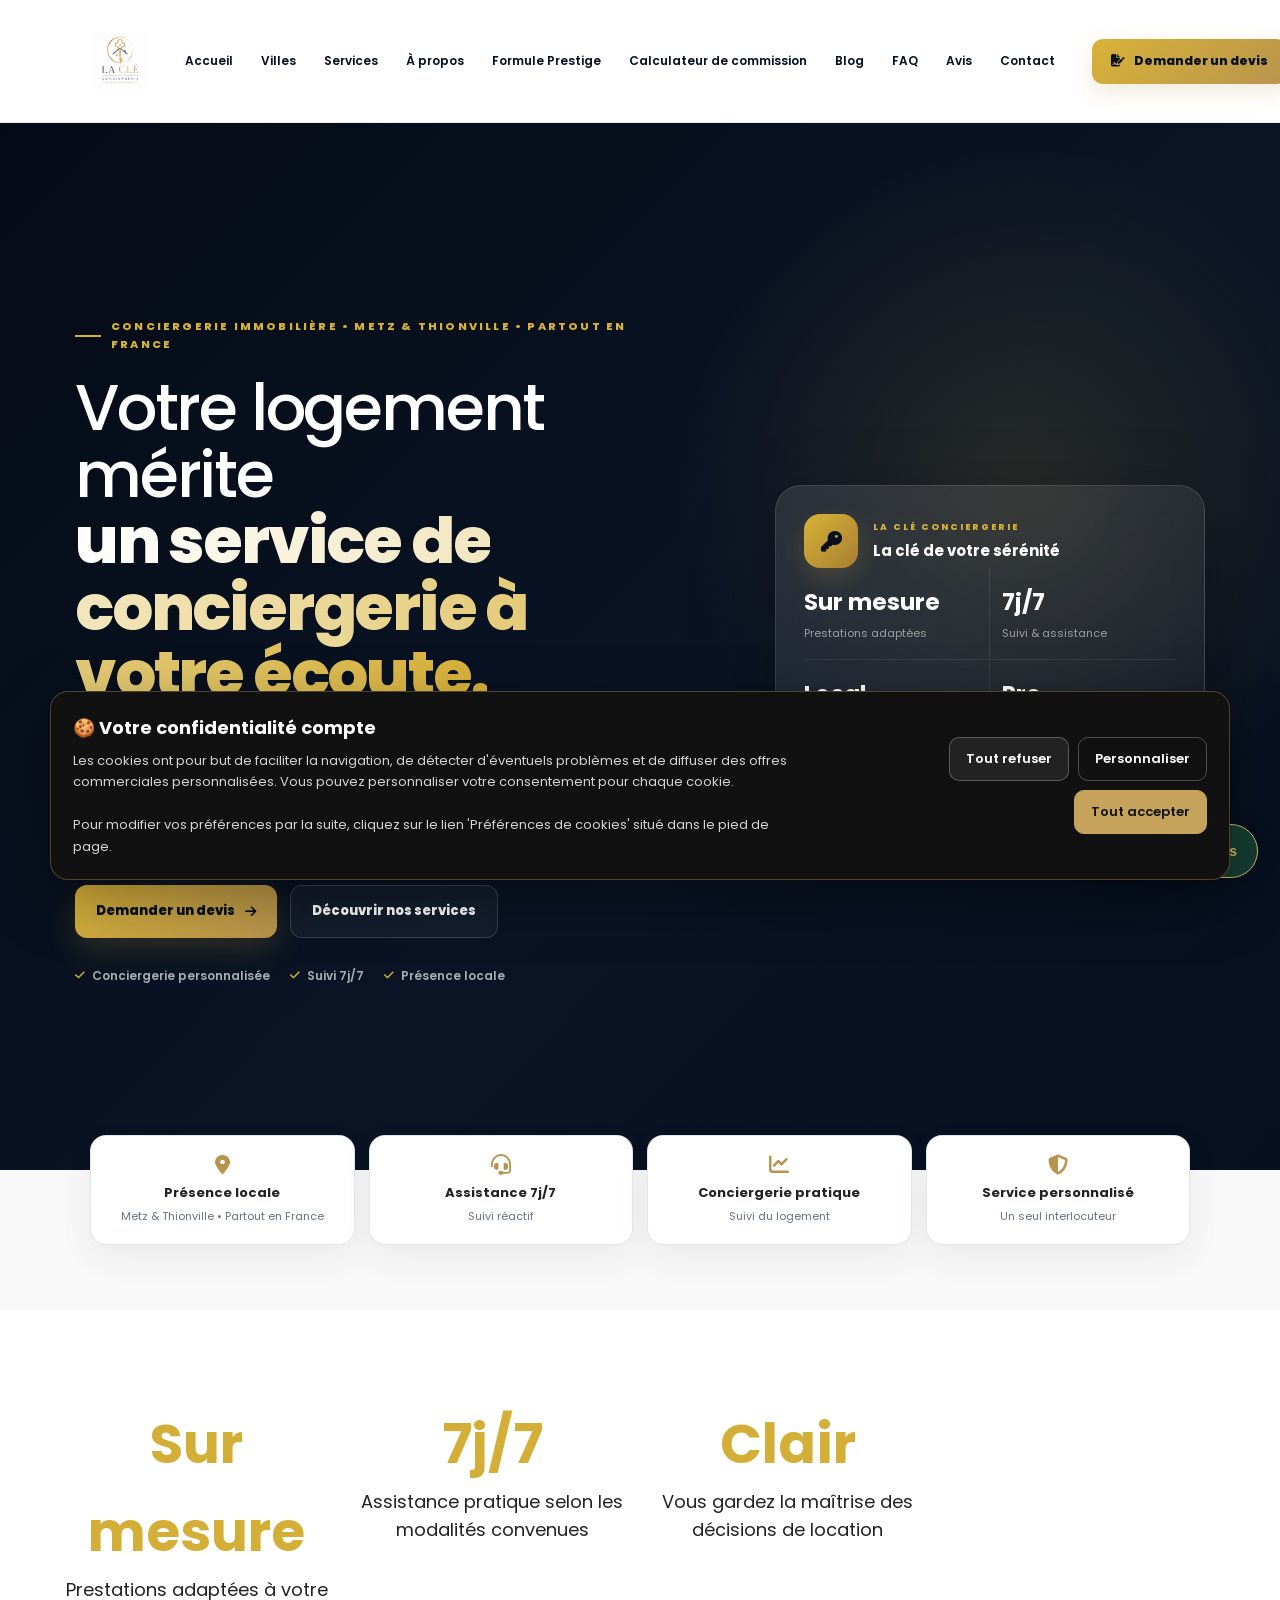
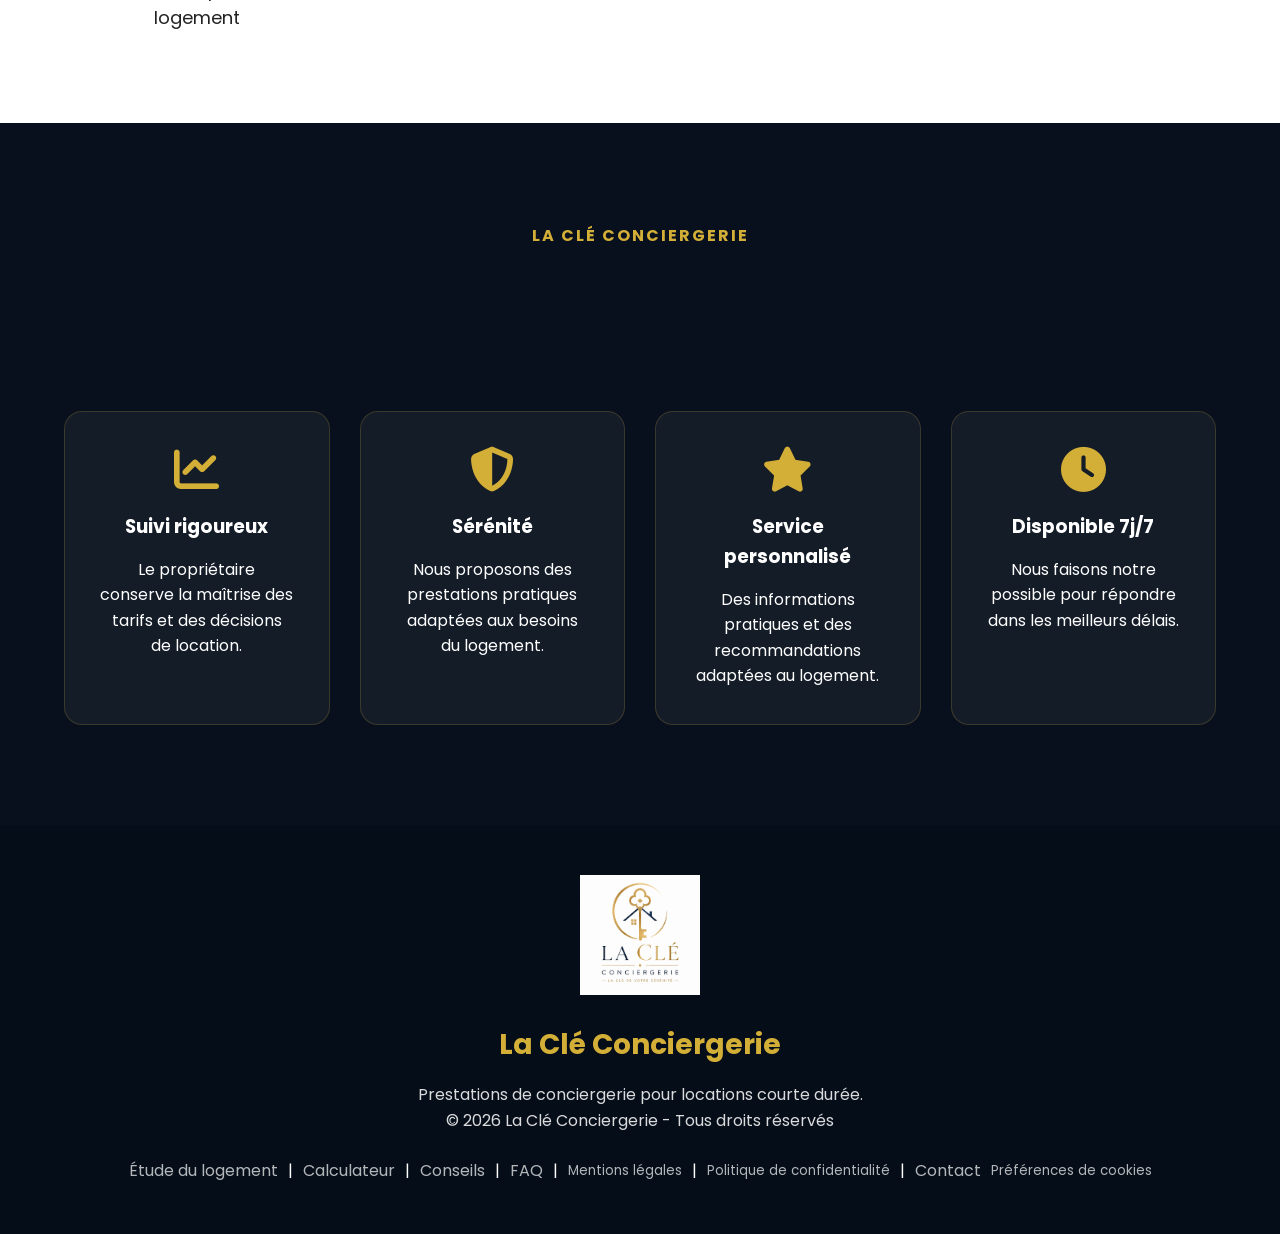
==== commit 063a47db: "Restore commission calculator and original arrival FAQ" ====
--- a/index.html
+++ b/index.html
@@ -2066,7 +2066,7 @@
 <li><a href="#services">Services</a></li>
 <li><a href="#a-propos">À propos</a></li>
 <li><a href="#tarifs">Formule Prestige</a></li>
-<li><a href="#calculateur">Tarifs et devis</a></li>
+<li><a href="#calculateur">Calculateur de commission</a></li>
 <li><a href="#blog">Blog</a></li>
 <li><a href="#faq">FAQ</a></li>
 <li><a href="#avis">Avis</a></li>
@@ -2812,8 +2812,18 @@
 </section>
 
 <section class="lc-tools lc-secondary-view" id="calculateur">
-<div class="lc-tools-header"><span>ESTIMATION</span><h2>Parlons de votre logement</h2><p>Le tarif dépend des prestations de conciergerie pratique et de conseil dont vous avez besoin. Demandez un devis personnalisé, sans engagement.</p></div>
-<div class="lc-calc-card" style="max-width:760px;margin:0 auto;padding:28px;border:1px solid rgba(197,163,91,.35);border-radius:18px;background:#fff;text-align:center;"><p style="margin-bottom:18px;line-height:1.8;">Vous gardez le contrôle de votre annonce, des tarifs, du calendrier et de toutes les décisions de réservation. La Clé Conciergerie peut vous accompagner sur l’analyse de l’annonce, les informations pratiques aux voyageurs après réservation et la coordination de prestataires indépendants.</p><a href="#contact" class="btn-gold">Demander un devis</a></div>
+<div class="lc-tools-header"><span>ESTIMATION</span><h2>Calculez votre commission</h2><p>Indiquez le montant estimé des nuitées, hors frais de ménage et de linge, pour obtenir une estimation indicative de la commission de 19 %.</p></div>
+<div class="lc-calc-card" style="max-width:760px;margin:0 auto;padding:28px;border:1px solid rgba(197,163,91,.35);border-radius:18px;background:#fff;">
+<label for="lcCalcRevenue" style="display:block;margin-bottom:8px;font-weight:600;">Montant des nuitées par mois (€)</label><input id="lcCalcRevenue" type="number" min="0" step="50" value="2500" style="width:100%;padding:13px;border:1px solid #ddd;border-radius:8px;margin-bottom:18px;">
+<label for="lcCalcNights" style="display:block;margin-bottom:8px;font-weight:600;">Nombre de nuits réservées</label><input id="lcCalcNights" type="number" min="0" max="31" step="1" value="10" style="width:100%;padding:13px;border:1px solid #ddd;border-radius:8px;margin-bottom:18px;">
+<input id="lcCalcPlan" type="hidden" value="0.19"><button id="lcCalcButton" type="button" class="btn-gold" style="cursor:pointer;">Calculer</button>
+<div style="display:grid;grid-template-columns:repeat(auto-fit,minmax(150px,1fr));gap:16px;margin-top:24px;">
+<div><small>Montant des nuitées</small><h3 id="lcCalcRevenueOut">2 500 €</h3></div>
+<div><small>Commission Prestige (19 %)</small><h3 id="lcCalcTotal">475 €</h3></div>
+<div><small>Après commission, avant autres frais</small><h3 id="lcCalcNet">2 025 €</h3></div>
+<div><small>Formule</small><h3 id="lcCalcPlanOut">Prestige — 19 %</h3></div>
+</div><p style="margin-top:18px;font-size:12px;line-height:1.6;opacity:.75;">Estimation indicative : hors frais de plateforme, ménage, linge, charges, fiscalité et autres dépenses. Le calcul ne constitue pas une estimation du revenu net du propriétaire.</p><p><span id="lcCalcNightsOut">10 nuits</span></p>
+</div>
 </section>
 <!-- BLOG -->
 <section class="lc-blog lc-secondary-view" id="blog">
@@ -2987,13 +2997,13 @@
 <div class="faq-item">
 
 <button type="button" class="faq-question">
-Comment sont organisés les arrivées et les départs ?
+Comment gérez-vous les arrivées et les départs ?
 <span>+</span>
 </button>
 
 <div class="faq-answer">
 <p>
-Le propriétaire organise les arrivées, les départs et la remise des clés. Nous ne réalisons pas nous-mêmes l’accueil physique des voyageurs ni la gestion des clés ; nous pouvons, selon le devis, aider à identifier un prestataire indépendant.
+Les modalités d’arrivée, de départ et de remise des clés sont définies avec le propriétaire, selon la méthode mise en place pour le logement.
 </p>
 </div>
 
@@ -3884,7 +3894,7 @@
 
 <!-- JAVASCRIPT -->
 
-<script src="script.js?v=20261022scope2"></script>
+<script src="script.js?v=20261022scope3"></script>
 
 <script>
 
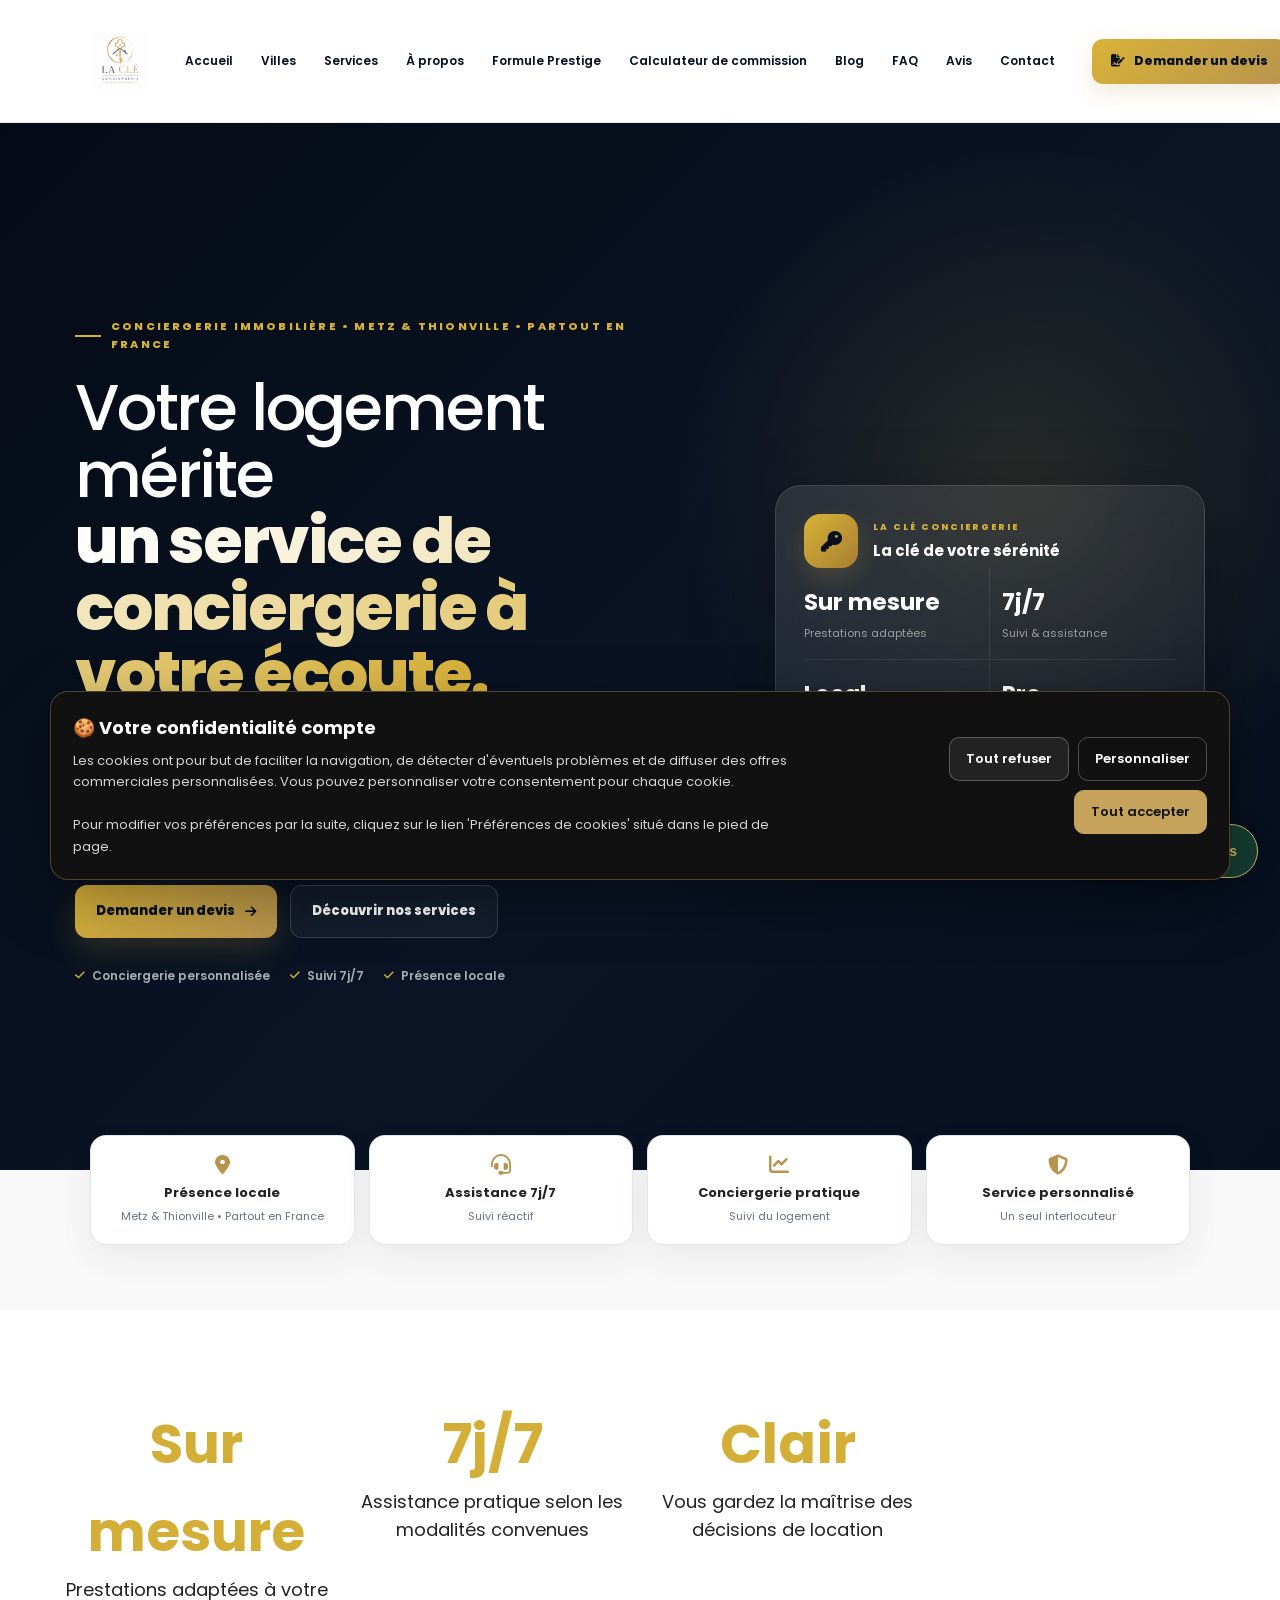
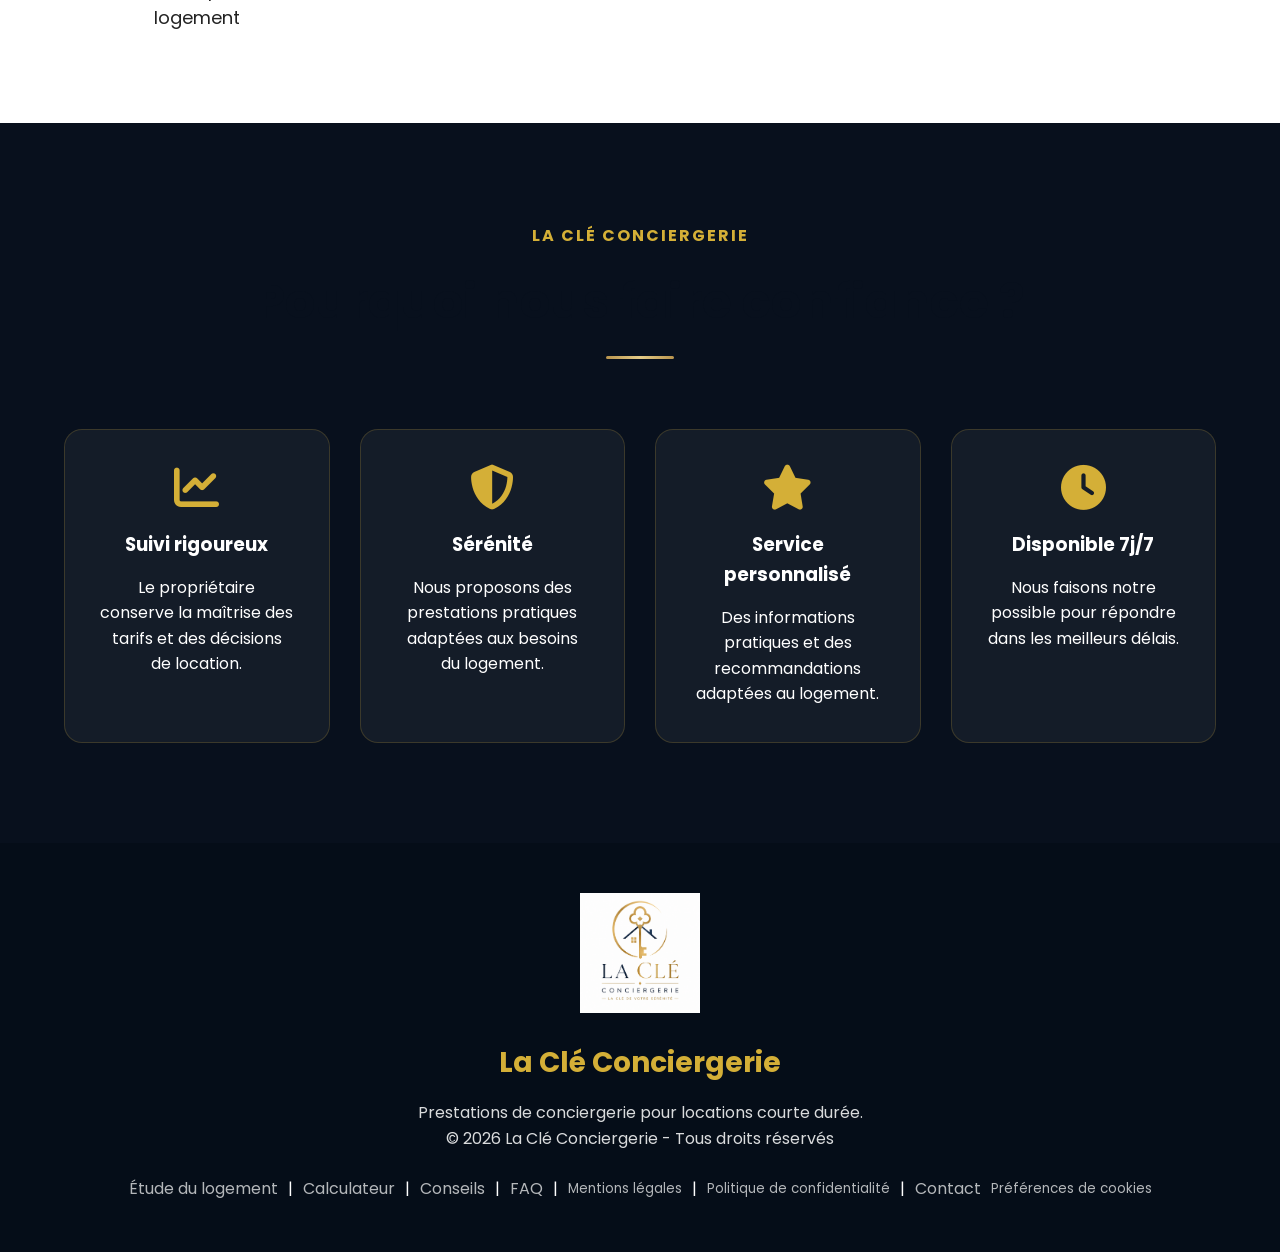
==== commit 38433fe9: "Actualiser le cache CSS des animations" ====
--- a/index.html
+++ b/index.html
@@ -33,7 +33,7 @@
 href="https://cdnjs.cloudflare.com/ajax/libs/font-awesome/6.5.2/css/all.min.css"
 >
 
-<link rel="stylesheet" href="style.css?v=20261022animations">
+<link rel="stylesheet" href="style.css?v=20261022animations4">
 
 <!-- Google Ads : chargé uniquement après consentement cookies -->
 
@@ -3894,7 +3894,7 @@
 
 <!-- JAVASCRIPT -->
 
-<script src="script.js?v=20261022scope3"></script>
+<script src="script.js?v=20261022animations3"></script>
 
 <script>
 
@@ -4550,6 +4550,7 @@
   });
 })();
 </script>
+<script src="animations.js?v=20261022animations1"></script>
 </body>
 </html>
 
--- a/style.css
+++ b/style.css
@@ -84,3 +84,134 @@
     transition-duration: .01ms !important;
   }
 }
+
+
+/* Animations visibles garanties — version autonome */
+html.lc-motion-ready .lc-motion-item { opacity: 0; transform: translateY(22px); transition: opacity 650ms ease var(--lc-motion-delay, 0ms), transform 650ms cubic-bezier(.2,.7,.2,1) var(--lc-motion-delay, 0ms); }
+html.lc-motion-ready .lc-motion-item.lc-motion-shown { opacity: 1; transform: translateY(0); }
+html.lc-motion-hero .hero-content h1 { animation: lc-motion-enter 800ms ease both; }
+html.lc-motion-hero .hero-content p { animation: lc-motion-enter 800ms ease 120ms both; }
+html.lc-motion-hero .hero-buttons { animation: lc-motion-enter 800ms ease 220ms both; }
+.lc-service-card, .service-card, .advantage, .price-card, .review-card, .area-featured, .area-secondary { transition: transform 280ms ease, box-shadow 280ms ease; }
+@keyframes lc-motion-enter { from { opacity: 0; transform: translateY(14px); } to { opacity: 1; transform: translateY(0); } }
+@media (prefers-reduced-motion: reduce) { html.lc-motion-ready .lc-motion-item, html.lc-motion-hero .hero-content h1, html.lc-motion-hero .hero-content p, html.lc-motion-hero .hero-buttons { animation: none !important; transition: none !important; opacity: 1 !important; transform: none !important; } }
+
+
+/* ==============================
+   ANIMATIONS RENFORCÉES — LA CLÉ
+   Ajout visuel uniquement : aucun contenu ni fonctionnalité supprimé.
+============================== */
+@media (prefers-reduced-motion: no-preference) {
+  /* Apparition plus visible des blocs au défilement */
+  html.lc-motion-ready .lc-motion-item {
+    transform: translateY(38px) scale(.985);
+    transition:
+      opacity 850ms cubic-bezier(.2,.7,.2,1) var(--lc-motion-delay, 0ms),
+      transform 850ms cubic-bezier(.2,.7,.2,1) var(--lc-motion-delay, 0ms);
+  }
+  html.lc-motion-ready .lc-motion-item.lc-motion-shown {
+    transform: translateY(0) scale(1);
+  }
+
+  /* Titres : apparition douce et soulignement doré */
+  .section-title h2,
+  .lc-services-header h2,
+  .area-header h2,
+  .about-company-text h2 {
+    animation: lc-title-arrive .9s cubic-bezier(.2,.7,.2,1) both;
+  }
+  .section-title h2::after,
+  .lc-services-header h2::after {
+    content: "";
+    display: block;
+    width: 68px;
+    height: 3px;
+    margin: 15px auto 0;
+    border-radius: 3px;
+    background: linear-gradient(90deg, #b8944d, #e5cc88, #b8944d);
+    transform-origin: center;
+    animation: lc-gold-line .9s ease .25s both;
+  }
+
+  /* Cartes : relief plus perceptible au survol */
+  .lc-service-card,
+  .service-card,
+  .advantage,
+  .price-card,
+  .review-card,
+  .area-featured,
+  .area-secondary,
+  .about-company-card,
+  .faq-item,
+  .city {
+    transition: transform .35s cubic-bezier(.2,.7,.2,1),
+                box-shadow .35s ease,
+                border-color .35s ease;
+  }
+  .lc-service-card:hover,
+  .service-card:hover,
+  .advantage:hover,
+  .price-card:hover,
+  .review-card:hover,
+  .area-featured:hover,
+  .area-secondary:hover,
+  .about-company-card:hover,
+  .faq-item:hover {
+    transform: translateY(-7px);
+    box-shadow: 0 18px 42px rgba(8,16,29,.13);
+  }
+  .city:hover { transform: translateY(-5px) scale(1.025); }
+
+  /* Les photos des prestations gagnent un léger zoom au survol */
+  .lc-service-image img {
+    transition: transform .65s cubic-bezier(.2,.7,.2,1);
+  }
+  .lc-service-card:hover .lc-service-image img {
+    transform: scale(1.07);
+  }
+
+  /* Boutons : reflet doré discret au passage de la souris */
+  .btn-gold,
+  .btn-white,
+  .btn-header {
+    position: relative;
+    overflow: hidden;
+    isolation: isolate;
+  }
+  .btn-gold::after,
+  .btn-white::after,
+  .btn-header::after {
+    content: "";
+    position: absolute;
+    top: -40%;
+    left: -75%;
+    width: 45%;
+    height: 180%;
+    background: linear-gradient(90deg, transparent, rgba(255,255,255,.38), transparent);
+    transform: skewX(-20deg);
+    transition: left .65s ease;
+    pointer-events: none;
+    z-index: 1;
+  }
+  .btn-gold:hover::after,
+  .btn-white:hover::after,
+  .btn-header:hover::after { left: 140%; }
+
+  /* Les champs de contact réagissent clairement à la sélection */
+  input, textarea, select {
+    transition: border-color .25s ease, box-shadow .25s ease;
+  }
+  input:focus, textarea:focus, select:focus {
+    border-color: #b8944d !important;
+    box-shadow: 0 0 0 3px rgba(184,148,77,.16);
+    outline: none;
+  }
+}
+@keyframes lc-title-arrive {
+  from { opacity: 0; transform: translateY(16px); }
+  to { opacity: 1; transform: translateY(0); }
+}
+@keyframes lc-gold-line {
+  from { opacity: 0; transform: scaleX(.15); }
+  to { opacity: 1; transform: scaleX(1); }
+}
